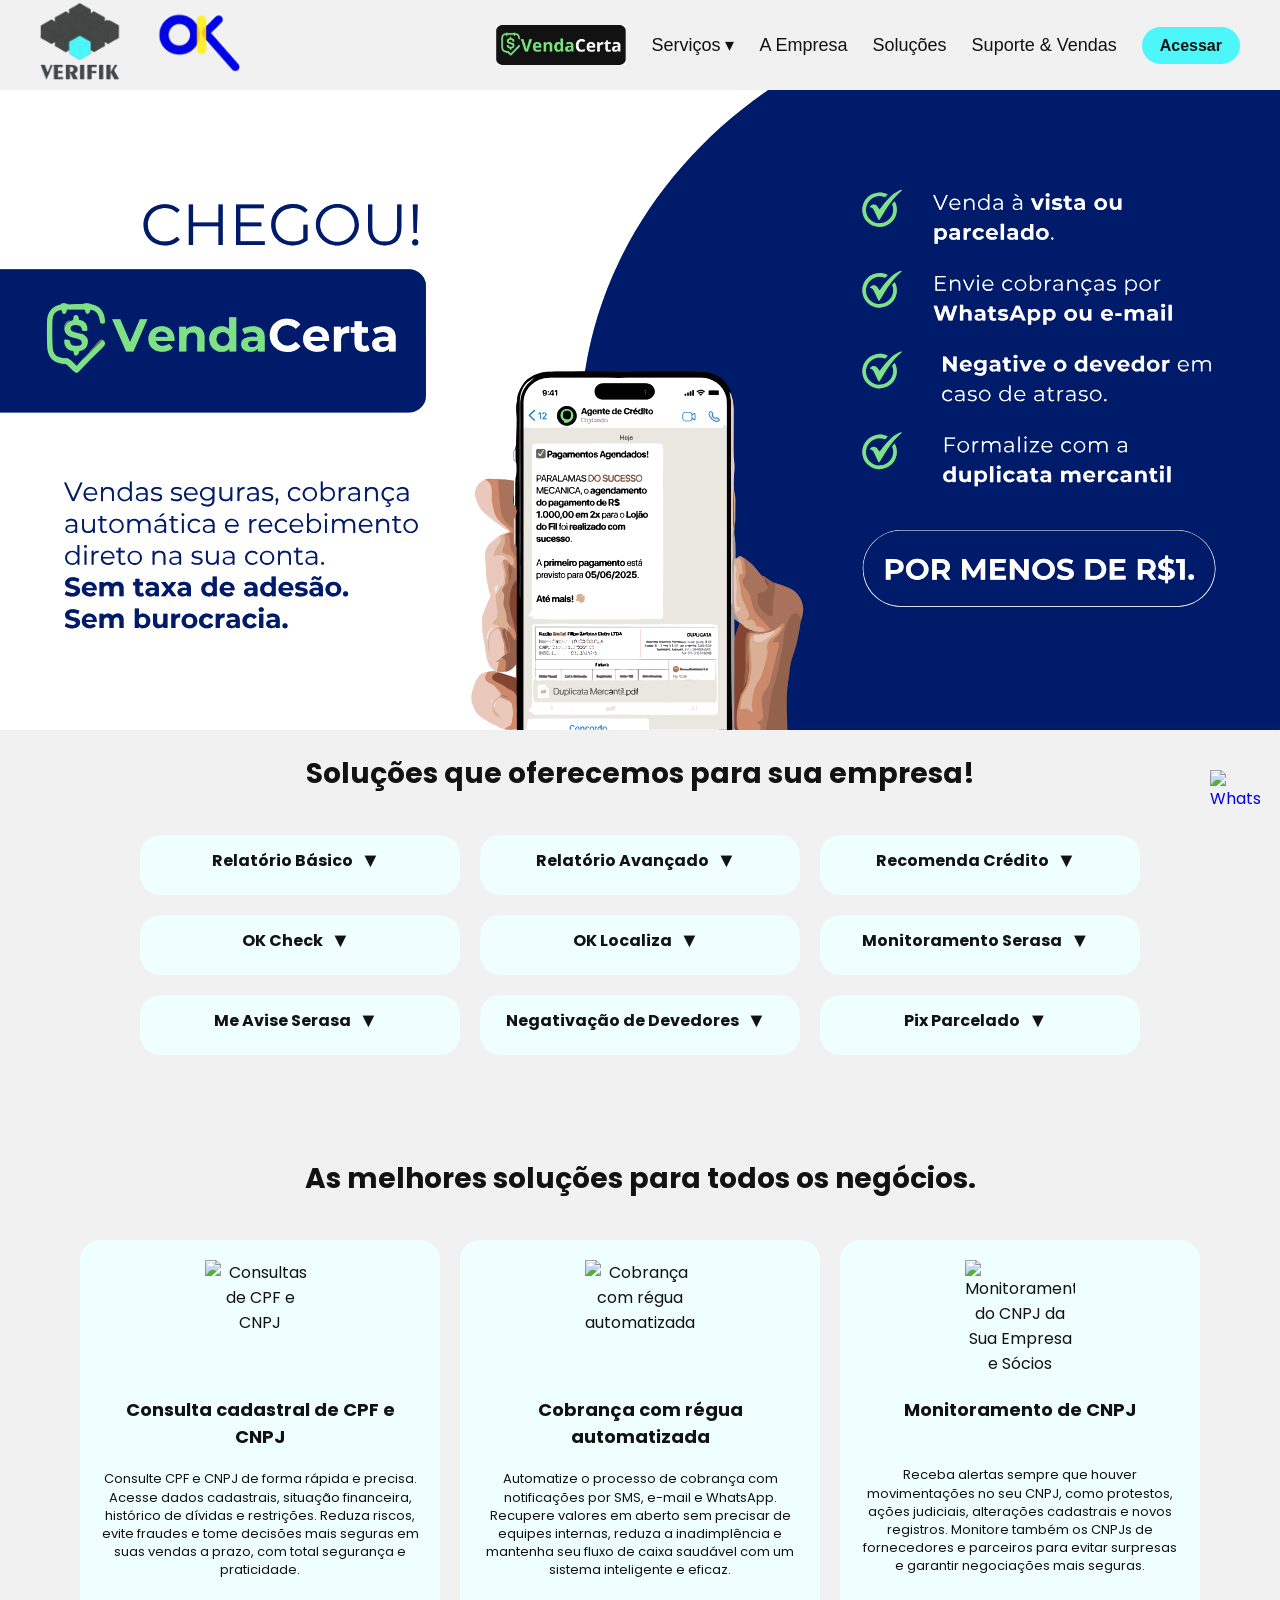
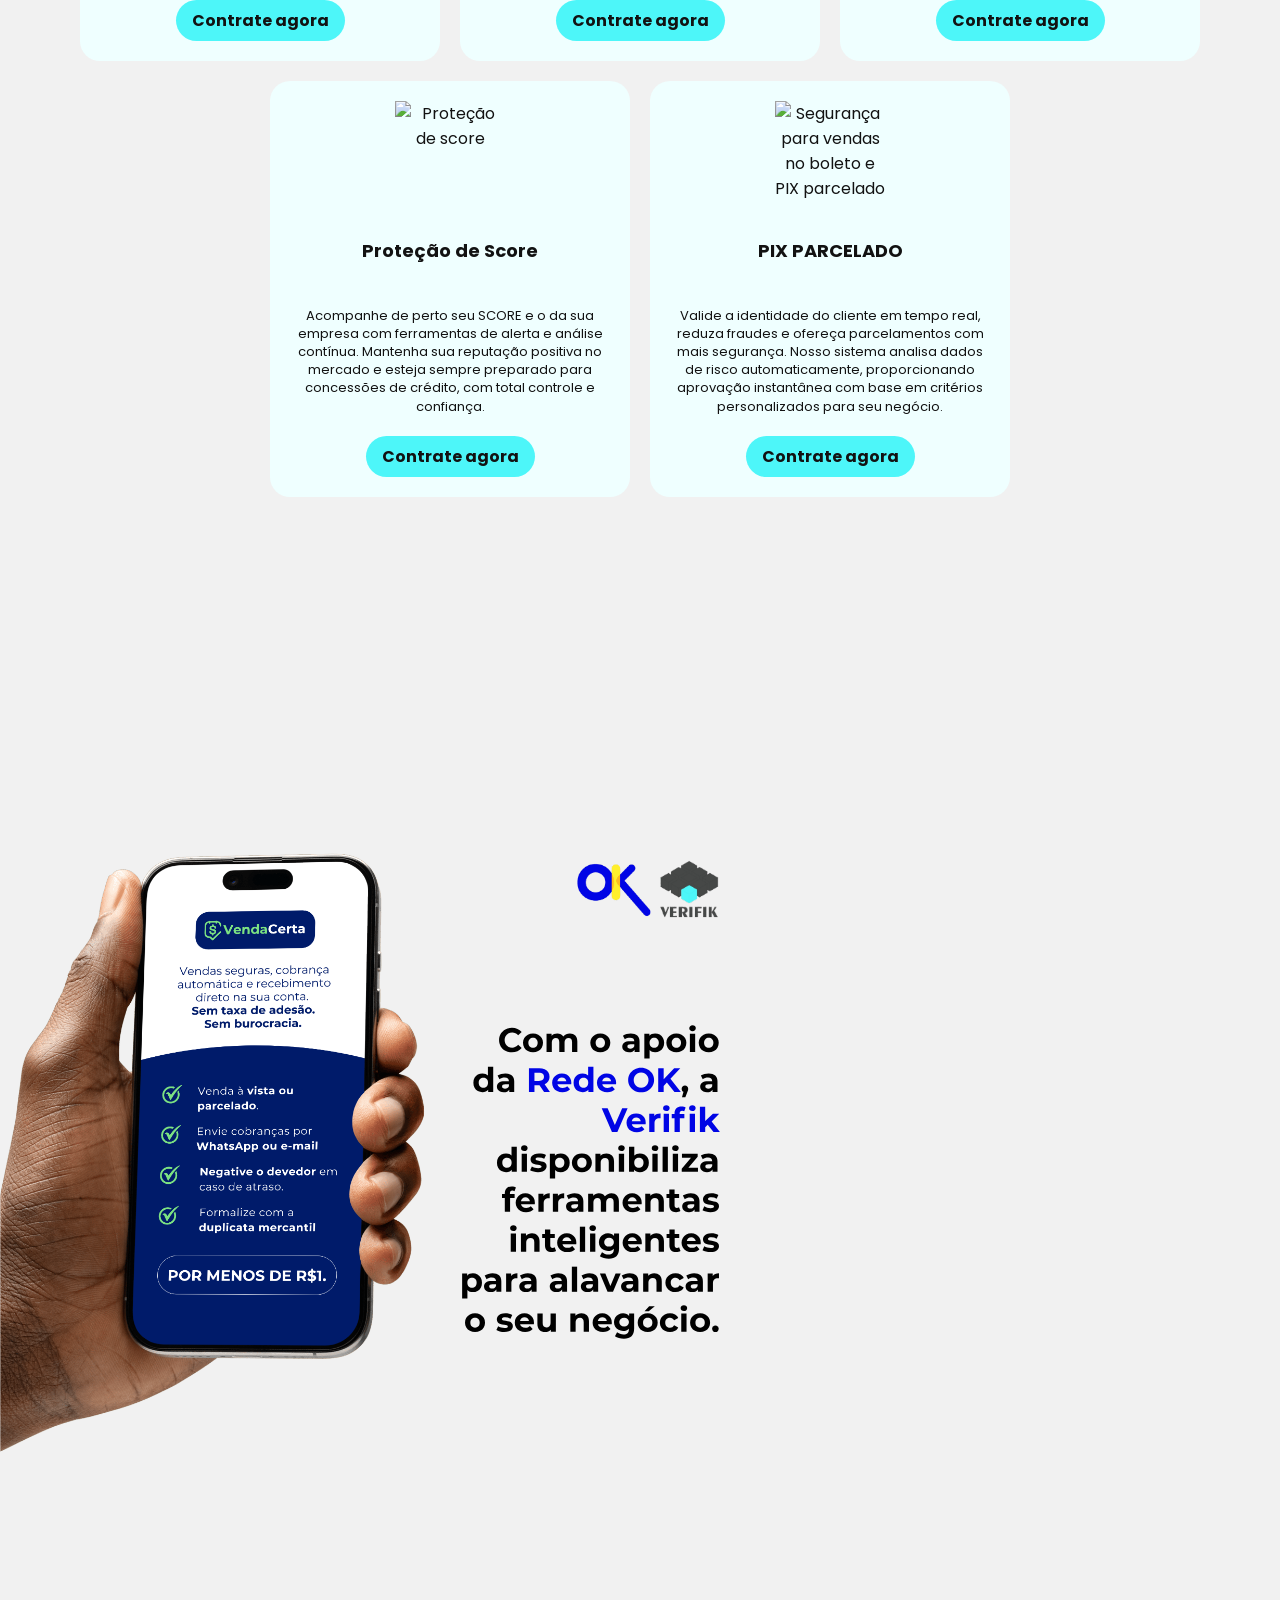
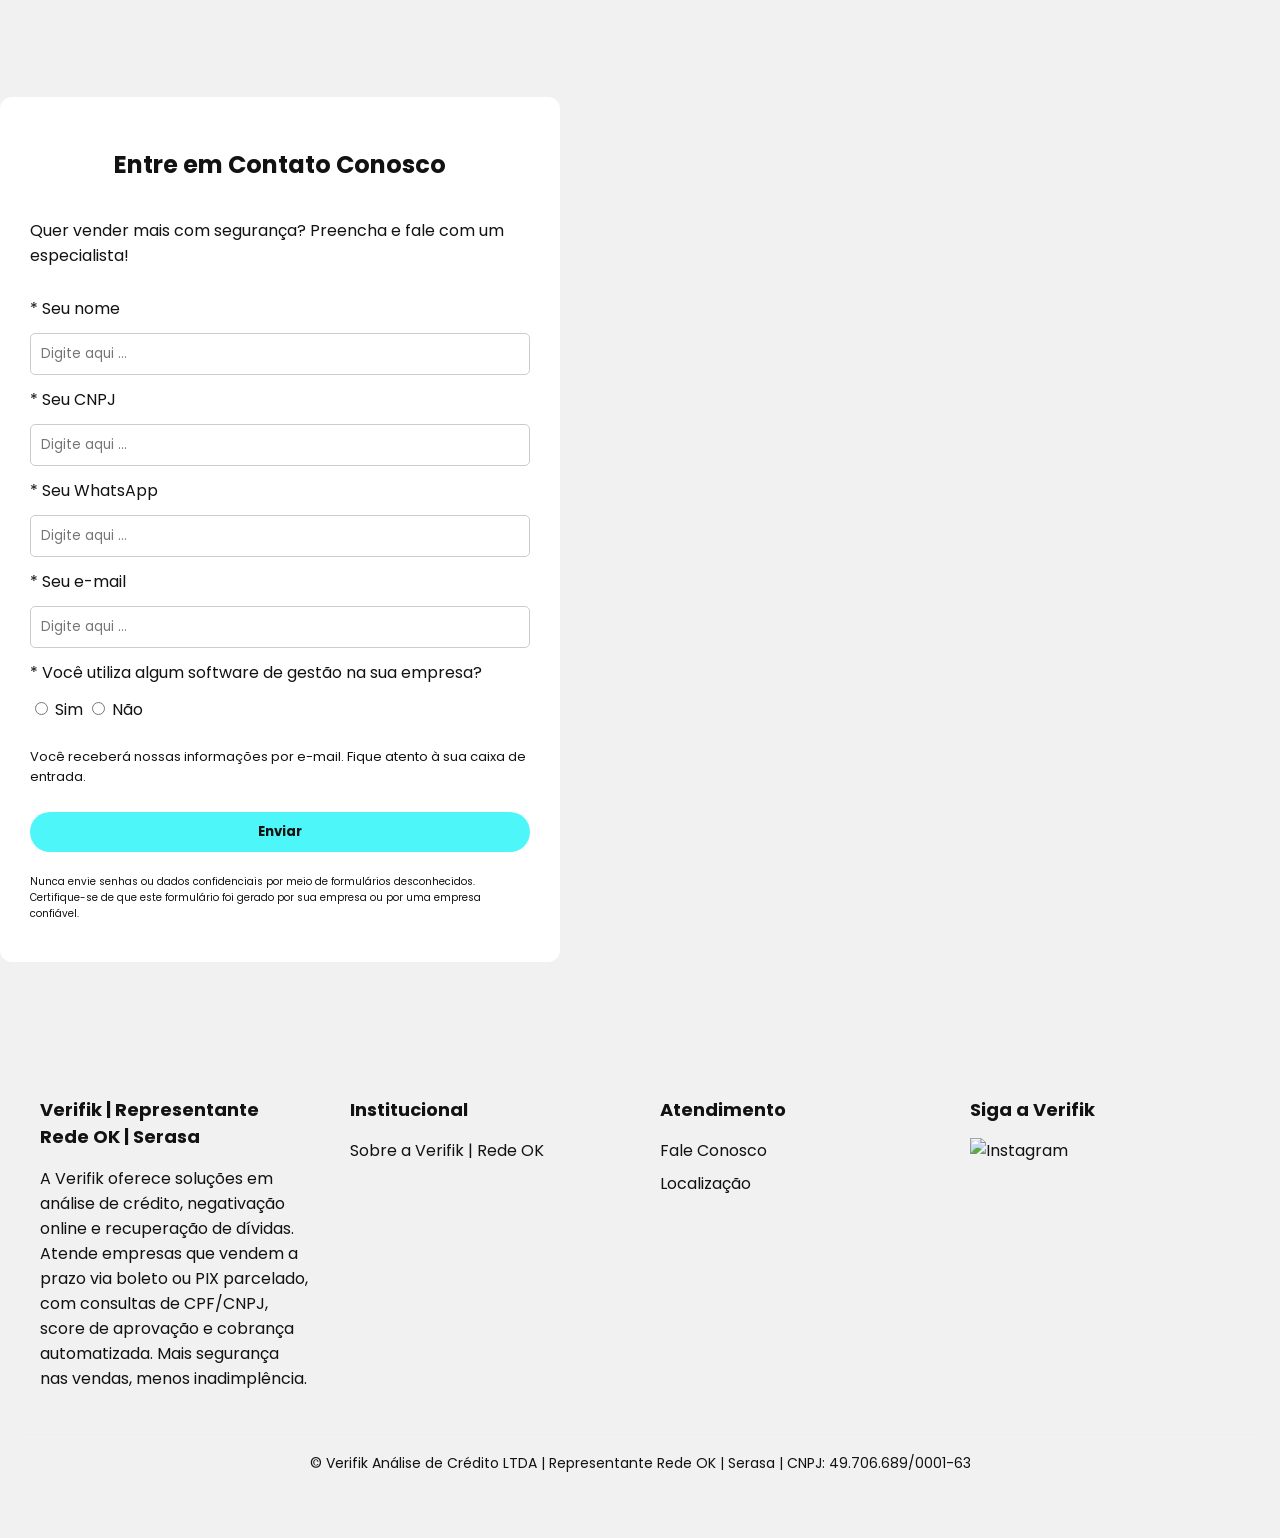
==== index.html @ a5b7d490 "upload" ====
<!DOCTYPE html>
<html lang="pt-br">

<head>
  <meta charset="UTF-8" />
  <meta name="viewport" content="width=device-width, initial-scale=1.0" />
  <title>Verifik | Soluções em Crédito e Negativação</title>
  <link rel="icon" href="favicon.png" type="image/png">
  <link href="https://fonts.googleapis.com/css2?family=Poppins:wght@300;500;700&display=swap" rel="stylesheet" />
  <link rel="stylesheet" href="style.css" />
  <script defer src="script.js"></script>
</head>

<body>

  <header>
    <div class="header-horizontal">
      <a href="index.html">
        <img src="logo verifik.png" alt="Logo Verifik" title="Logo Verifik" class="logo" />
      </a>
      <nav>
        <ul>
          <li>
            <a href="venda-certa.png" target="_blank">
              <img src="venda-certa.png" alt="VendaCerta" class="logo-vendacerta" />
            </a>
          </li>

          <!-- Dropdown Serviços -->
          <li class="dropdown">
            <a href="#">Serviços ▾</a>
            <ul class="dropdown-menu">
              <li><a href="index.html#relatorio-basico">Relatório Básico</a></li>
              <li><a href="index.html#relatorio-avancado">Relatório Avançado</a></li>
              <li><a href="index.html#recuperacao-credito">Recuperação de Crédito</a></li>
              <li><a href="index.html#ok-check">OK Check</a></li>
              <li><a href="index.html#ok-localiza">OK Localiza+</a></li>
              <li><a href="index.html#monitoramento-serasa">Monitoramento Serasa</a></li>
              <li><a href="index.html#me-avise-serasa">Me Avise Serasa</a></li>
              <li><a href="index.html#negociacao-devedores">Negociação de Devedores</a></li>
              <li><a href="index.html#pix-pre">PIX Parcleado</a></li>
            </ul>
          </li>

          <li><a href="empresa.html">A Empresa</a></li>
          <li><a href="solucoes.html">Soluções</a></li>
          <li><a href="https://wa.me/554532257420">Suporte & Vendas</a></li>
          <li><a href="https://app.checkok.com.br/entrar" class="btn-acessar">Acessar</a></li>
        </ul>
      </nav>
    </div>
  </header>
  <div class="header-spacer"></div>

  <section class="banner animate-on-scroll">
    <div class="slider">
      <img src="Banner principal.svg" alt="VendaCerta" title="VendaCerta" /></a>
    </div>
  </section>

  <!-- Container das consultas -->
  <section id="consultas">
    <h2 class="titulo-consultas">Soluções que oferecemos para sua empresa!</h2>

    <div class="consultas-container">

      <!-- Relatório Básico -->
      <div id="relatorio-basico" class="consulta-card" onclick="toggleCard(this)">
        <div class="consulta-info">
          <h3>Relatório Básico <span class="check-icon">▼</span></h3>
          <div class="card-content">
            <p>Consulta básica de crédito, ideal para vendas de menor valor ou clientes recorrentes.</p>
            <ul>
              <li>Identificação cadastral</li>
              <li>Protesto nacional</li>
              <li>Score Serasa</li>
              <li>Negativação</li>
              <li>Consultas à Serasa</li>
              <li>Faturamento presumido anual</li>
              <li>Participação societária</li>
              <li>Serasa Score com positivo</li>
            </ul>
          </div>
        </div>
      </div>

      <!-- Relatório Avançado -->
      <div id="relatorio-avancado" class="consulta-card" onclick="toggleCard(this)">
        <div class="consulta-info">
          <h3>Relatório Avançado <span class="check-icon">▼</span></h3>
          <div class="card-content">
            <p>Consulta avançada de crédito, inclui todas as informações da consulta Básica mais dados extras como
              limite
              de crédito sugerido e renda ou faturamento presumido. Ideal para vendas de maior valor e negociações de
              risco.</p>
            <ul>
              <li>Ações judiciais</li>
              <li>Consultas à Serasa</li>
              <li>Identificação cadastral</li>
              <li>Informações societárias completas</li>
              <li>Novo</li>
              <li>Participações societárias</li>
              <li>Protesto estadual</li>
              <li>Serasa score CNPJ</li>
              <li>Serasa score com positivo</li>
              <li>Sócios e administradores</li>
            </ul>
          </div>
        </div>
      </div>

      <!-- Recomenda Crédito -->
      <div id="recuperacao-credito" class="consulta-card" onclick="toggleCard(this)">
        <div class="consulta-info">
          <h3>Recomenda Crédito <span class="check-icon">▼</span></h3>
          <div class="card-content">
            <p>Saiba qual o valor recomendado para realizar uma nova venda ao seu cliente.</p>
            <ul>
              <li>Recomendação de crédito</li>
              <li>Limite de crédito sugerido</li>
              <li>Indicativo de risco</li>
              <li>Orientação de análise</li>
              <li>Dívidas financeiras</li>
              <li>Protestos nacionais</li>
              <li>Serasa Score com dados positivos</li>
              <li>Dados cadastrais</li>
              <li>Consultas à Serasa</li>
            </ul>
          </div>
        </div>
      </div>

      <!-- OK Check -->
      <div id="ok-check" class="consulta-card" onclick="toggleCard(this)">
        <div class="consulta-info">
          <h3>OK Check <span class="check-icon">▼</span></h3>
          <div class="card-content">
            <p>Consulta específica para operações com cheques.</p>
            <ul>
              <li>Cheques sem fundos</li>
              <li>Recheque detalhe CMC7 consultado</li>
              <li>Recheque outras ocorrências (contumácia)</li>
            </ul>
          </div>
        </div>
      </div>

      <!-- OK Localiza -->
      <div id="ok-localiza" class="consulta-card" onclick="toggleCard(this)">
        <div class="consulta-info">
          <h3>OK Localiza <span class="check-icon">▼</span></h3>
          <div class="card-content">
            <p>Pacote básico para identificação e localização de empresas e consumidores.</p>
            <ul>
              <li>Endereços e telefones</li>
              <li>Moradores no mesmo endereço</li>
              <li>Outros documentos vinculados ao telefone</li>
              <li>Participações societárias</li>
            </ul>
          </div>
        </div>
      </div>

      <!-- Monitoramento Serasa -->
      <div id="monitoramento-serasa" class="consulta-card" onclick="toggleCard(this)">
        <div class="consulta-info">
          <h3>Monitoramento Serasa <span class="check-icon">▼</span></h3>
          <div class="card-content">
            <p>A partir da adesão, toda vez que realizar uma nova consulta de crédito, o documento entrará
              automaticamente
              no monitoramento. Você pode ter até 300 clientes monitorados, recebendo alertas de inclusões ou exclusões.
            </p>
            <ul>
              <li>Relatório Básico PF e PJ</li>
              <li>Relatório Avançado PF e PJ</li>
              <li>Empresarial Top CNPJ / Empresas Top CNPJ / Empresarial Mix - CNPJ</li>
              <li>Ok Mix Top PF e PJ / Cadastro Top PF e PJ / Completa Mix PF e PJ</li>
              <li>Ok Crédito Top PF e PJ / Crednet Top PF e PJ / Dívidas Varejos e Bancos Mix PF e PJ</li>
            </ul>
          </div>
        </div>
      </div>

      <!-- Me Avise Serasa -->
      <div id="me-avise-serasa" class="consulta-card" onclick="toggleCard(this)">
        <div class="consulta-info">
          <h3>Me Avise Serasa <span class="check-icon">▼</span></h3>
          <div class="card-content">
            <p>Receba notificações em tempo real sobre a situação financeira e risco da sua empresa e dos sócios.</p>
            <ul>
              <li>Monitore o CNPJ da empresa e até 3 sócios</li>
              <li>Notificações 24h por dia</li>
              <li>Alertas por e-mail e SMS</li>
              <li>Proteção da credibilidade do negócio</li>
            </ul>
          </div>
        </div>
      </div>

      <!-- Negativações de Devedores -->
      <div id="negociacao-devedores" class="consulta-card" onclick="toggleCard(this)">
        <div class="consulta-info">
          <h3>Negativação de Devedores <span class="check-icon">▼</span></h3>
          <div class="card-content">
            <p>Inclusão do registro de dívidas e devedores no cadastro de inadimplentes da Serasa. Base usada por
              diversos
              setores e empresas para avaliar a reputação de crédito.</p>
          </div>
        </div>
      </div>

      <!-- VENDA CERTA - PIX PARCELADO -->
      <div id="pix-pre" class="consulta-card" onclick="toggleCard(this)">
        <div class="consulta-info">
          <h3>Pix Parcelado <span class="check-icon">▼</span></h3>
          <div class="card-content">
            <p>O Pix pré-datado funciona como alternativa ao boleto: em vez de gerar o documento, é enviada uma
              notificação ao cliente informando a data do débito. Mais prático e com custo reduzido (R$0,80 por
              transação).</p>
          </div>
        </div>
      </div>

  </section>


  <section class="solucoes animate-on-scroll">
    <h2>As melhores soluções para todos os negócios.</h2>
    <div class="cards">
      <div class="card">
        <img src="ico_home_01_.png" alt="Consultas de CPF e CNPJ" title="Consultas de CPF e CNPJ" />
        <h3>Consulta cadastral de CPF e CNPJ</h3>
        <p>Consulte CPF e CNPJ de forma rápida e precisa. Acesse dados cadastrais, situação financeira, histórico de
          dívidas e restrições. Reduza riscos, evite fraudes e tome decisões mais seguras em suas vendas a prazo, com
          total segurança e praticidade.</p>
        <a
          href="https://wa.me/554532257420?text=Quero%20tratar%20sobre%3A%20Consulta%20cadastral%20de%20CPF%20e%20CNPJ">Contrate
          agora</a>
      </div>
      <div class="card">
        <img src="ico_home_02_.png" alt="Cobrança com régua automatizada" title="Cobrança com régua automatizada" />
        <h3>Cobrança com régua automatizada</h3>
        <p>Automatize o processo de cobrança com notificações por SMS, e-mail e WhatsApp. Recupere valores em aberto sem
          precisar de equipes internas, reduza a inadimplência e mantenha seu fluxo de caixa saudável com um sistema
          inteligente e eficaz.</p>
        <a
          href="https://wa.me/554532257420?text=Quero%20tratar%20sobre%3A%20Cobran%C3%A7a%20com%20r%C3%A9gua%20automatizada">Contrate
          agora</a>
      </div>
      <div class="card">
        <img src="ico_home_03_.png" alt="Monitoramento do CNPJ da Sua Empresa e Sócios"
          title="Monitoramento do CNPJ da Sua Empresa e Sócios" />
        <h3>Monitoramento de CNPJ</h3>
        <p>Receba alertas sempre que houver movimentações no seu CNPJ, como protestos, ações judiciais, alterações
          cadastrais e novos registros. Monitore também os CNPJs de fornecedores e parceiros para evitar surpresas e
          garantir negociações mais seguras.</p>
        <a href="https://wa.me/554532257420?text=Quero%20tratar%20sobre%3A%20Monitoramento%20de%20CNPJ">Contrate
          agora</a>
      </div>
      <div class="card">
        <img src="ico_home_04_.png" alt="Proteção de score" title="Proteção de score" />
        <h3>Proteção de Score</h3>
        <p>Acompanhe de perto seu SCORE e o da sua empresa com ferramentas de alerta e análise contínua. Mantenha sua
          reputação positiva no mercado e esteja sempre preparado para concessões de crédito, com total controle e
          confiança.</p>
        <a href="https://wa.me/554532257420?text=Quero%20tratar%20sobre%3A%20Prote%C3%A7%C3%A3o%20de%20score">Contrate
          agora</a>
      </div>
      <div class="card">
        <img src="ico_home_05_.png" alt="Segurança para vendas no boleto e PIX parcelado"
          title="Segurança para vendas no boleto e PIX parcelado" />
        <h3>PIX PARCELADO</h3>
        <p>Valide a identidade do cliente em tempo real, reduza fraudes e ofereça parcelamentos com mais segurança.
          Nosso sistema analisa dados de risco automaticamente, proporcionando aprovação instantânea com base em
          critérios personalizados para seu negócio.</p>
        <a
          href="https://wa.me/554532257420?text=Quero%20tratar%20sobre%3A%20Seguran%C3%A7a%20para%20vendas%20no%20boleto%20e%20PIX%20parcelado">Contrate
          agora</a>
      </div>
    </div>
  </section>

<section class="form-section animate-on-scroll">
  <img src="Banner.svg" alt="Imagem celular" title="Imagem celular" />
  <div class="formulario-box">
    <h2 class="titulo-formulario">Entre em Contato Conosco</h2>
    <form action="https://formsubmit.co/verifik@verifil.com.br" method="POST">
        <p>Quer vender mais com segurança? Preencha e fale com um especialista!</p>

        <label>* Seu nome</label>
        <input type="text" name="nome" placeholder="Digite aqui ..." required />

        <label>* Seu CNPJ</label>
        <input type="text" name="cnpj" placeholder="Digite aqui ..." required />

        <label>* Seu WhatsApp</label>
        <input type="text" name="whatsapp" placeholder="Digite aqui ..." required />

        <label>* Seu e-mail</label>
        <input type="email" name="email" placeholder="Digite aqui ..." required />

        <label>* Você utiliza algum software de gestão na sua empresa?</label>
        <div>
          <input type="radio" name="gestao" value="Sim" /> Sim
          <input type="radio" name="gestao" value="Não" /> Não
        </div>

        <p style="font-size: 13px;">
          Você receberá nossas informações por e-mail. Fique atento à sua caixa de entrada.
        </p>

        <!-- botão -->
        <button type="submit">Enviar</button>

        <!-- aviso + links -->
        <p style="font-size: 10px;">
          Nunca envie senhas ou dados confidenciais por meio de formulários desconhecidos.
          Certifique-se de que este formulário foi gerado por sua empresa ou por uma empresa confiável.
          <br />
        </p>
        <input type="hidden" name="_autoresponse" value="Recebemos seus dados! Em breve entraremos em contato.">
      </form>
    </div>
  </section>

  <footer>
    <div class="footer-cols">

      <body class="pagina-azul">
        <div>
          <h4>Verifik | Representante Rede OK | Serasa</h4>
          <p>A Verifik oferece soluções em análise de crédito, negativação online e recuperação de dívidas. Atende
            empresas que vendem a prazo via boleto ou PIX parcelado, com consultas de CPF/CNPJ, score de aprovação e
            cobrança automatizada. Mais segurança nas vendas, menos inadimplência.</p>
        </div>

        <div>
          <h4>Institucional</h4>
          <ul>
            <li><a href="empresa.html">Sobre a Verifik | Rede OK</a></li>
          </ul>
        </div>

        <div>
          <h4>Atendimento</h4>
          <ul>
            <li><a href="https://wa.me/554532257420">Fale Conosco</a></li>
            <li><a href="https://maps.app.goo.gl/Pt7wGVgUMw9mJD6t7">Localização</a></li>
          </ul>
        </div>

        <div>
          <h4>Siga a Verifik</h4>
          <div class="social-icons">
            <a href="https://www.instagram.com/serasacascavel/"><img src="instagram.png" alt="Instagram"
                title="Instagram" /></a>
          </div>
        </div>
    </div>

    <p class="rodape-final">
      © Verifik Análise de Crédito LTDA | Representante Rede OK | Serasa | CNPJ: 49.706.689/0001-63
    </p>
  </footer>

  <button id="scrollTopBtn" class="scroll-top">↑</button>

  <a href="https://wa.me/554532257420" target="_blank" class="whatsapp-button">
    <img src="whatsapp.png" alt="WhatsApp para contato na Empresa Verifik"
      title="WhatsApp para contato na Empresa Verifik" />
  </a>

</body>

</html>
---- style.css ----
body {
  font-family: 'Poppins', sans-serif;
  background: #EFFFFF;
  color: #121212;
  margin: 0;
  padding: 0;
}

header {
  position: relative;
  top: unset;
  left: unset;
  width: 100%;
  height: 90px;
  background: #F1F1F1;
  z-index: 99999;
  display: flex;
  justify-content: center;
  align-items: center;
  padding: 0 40px;
  box-sizing: border-box;
}

/* espaçamento do header */
.header-spacer {
  height: auto;
}

/* RESPONSIVIDADE */
@media (max-width: 768px) {
  header {
    flex-direction: column;
    /* empilha logo e menu */
    height: auto;
    /* altura ajustável */
    padding: 15px 20px;
    /* reduz padding */
  }

  header nav ul {
    flex-direction: row;
    /* mantém em linha */
    flex-wrap: wrap;
    /* quebra em várias linhas se precisar */
    gap: 8px;
    justify-content: center;
    padding: 0;
    margin: 10px 0 0 0;
  }

  header nav ul li a {
    font-size: 14px;
    /* reduz tamanho */
    padding: 6px 10px;
  }

  .logo {
    max-width: 140px;
    /* reduz a logo */
    height: auto;
  }
}

/* Container com logo e menu lado a lado */
.header-horizontal {
  display: flex;
  align-items: center;
  justify-content: space-between;
  max-width: 1400px;
  width: 100%;
  padding: 30px 0;
}

/* Logo grande */
.logo {
  max-width: 200px;
  height: auto;
}

/* Menu com botões alinhados à direita */
nav ul {
  list-style: none;
  display: flex;
  flex-wrap: wrap;
  gap: 25px;
  margin: 0;
  padding: 0;
  align-items: center;
}

nav a {
  color: #121212;
  text-decoration: none;
  font-weight: 500;
  font-size: 18px;
  font-family: Arial, sans-serif;
}

.btn-acessar {
  background: #4DF6F9;
  /* verde-água */
  color: #121212;
  padding: 10px 18px;
  border-radius: 6px;
  font-size: 16px;
  font-weight: bold;
  border-radius: 999px !important; /* formato pílula */
}

/* ===== Banner fixo simples ===== */
.banner {
  position: relative;
  width: 100%;
  background: #F1F1F1;
  overflow: hidden;
  text-align: center;
}

.banner img {
  width: 100%;      /* ocupa toda a largura */
  height: auto;     /* ajusta a altura proporcional */
  display: block;
  margin: 0 auto;
}

/* ===== Soluções ===== */
.solucoes h2 {
  text-align: center;
  font-size: 28px;
  margin-bottom: 20px;
  color: #121212; /* título com ciano */
  font-weight: 700;
}

.solucoes {
  text-align: center;
  display: flex;
  flex-direction: column;
  align-items: center;
  background-color: #F1F1F1;
}

/* Grid de cards genérico */
.cards {
  display: flex;
  flex-wrap: wrap;
  justify-content: center;
  gap: 20px;
  width: 100%;
  max-width: 1200px;
  margin: 0 auto;
  align-items: stretch;
  /* força altura igual */
}

.card {
  flex: 1 1 280px;
  /* ocupa menos espaço mínimo */
  max-width: 320px;
  margin: 0;
  /* remove margin auto que criava o buraco */
   border-radius: 20px !important;
}

.card img {
  display: block;
  margin: 0 auto 10px auto;
  /* centraliza horizontalmente */
  height: 60px;
  /* ou o tamanho que você já usa */
  object-fit: contain;
  width: auto;
}

.card h3 {
  color: #121212;
  /* título branco */
  font-size: 18px;
  margin: 10px 0;
  min-height: 50px;
  font-weight: 700;
}

.card p {
  color: #121212;
  /* branco suave para leitura */
  font-size: 13px;
  flex-grow: 1;
  margin: 10px 0 20px 0;
  line-height: 1.4;
}

.card a {
  display: inline-block;
  background: #4DF6F9;
  /* botão verde-água */
  padding: 8px 16px;
  color: #121212;
  font-weight: bold;
  border-radius: 6px;
  text-decoration: none;
  align-self: center;
  transition: background-color 0.3s ease;
  border-radius: 999px !important; /* formato pílula */
}

.card a:hover {
  background: #4DF6F9;
}

/* ===== Form & Lead ===== */
.form-section {
  display: flex;
  align-items: center;
  justify-content: flex-start;
  gap: 100px;
  padding: 60px 0;
  flex-wrap: wrap;
  background: #F1F1F1;
}

.form-section img {
  flex: 0 0 auto;
  max-width: 800px;
  height: auto;
  margin-left: 0;
}

.form-section form {
  flex: 1;
  max-width: 600px;
}

/* Responsividade */
@media (max-width: 1024px) {
  .form-section {
    gap: 50px; /* diminui espaço entre imagem e form */
    padding: 40px 20px;
  }

  .form-section img {
    max-width: 400px; /* imagem menor em tablets */
  }

  .form-section form {
    max-width: 500px;
  }
}

@media (max-width: 768px) {
  .form-section {
    display: flex;
    flex-direction: column;
    align-items: flex-start;
    gap: 20px;
    padding: 0; /* remove padding lateral */
    position: relative; /* necessário para pseudo-elementos ou ajustes */
  }

  .form-section img {
    width: 100vw; /* largura total da viewport */
    margin-left: calc(-50vw + 50%); /* centraliza a imagem e remove bordas laterais */
    height: auto;
    display: block;
  }

  .form-section form {
    width: 100%;
    max-width: 600px;
    padding: 0 15px; /* só pra o form não encostar nas bordas */
  }
}

.form-text {
  max-width: 350px;
  font-size: 26px;
  font-weight: 700;
  color: #ffffff;
}

.formulario-box {
  flex: 0 0 60%;
  /* pega o resto da tela */
  max-width: 500px;
  width: 100%;
  background: #ffffff;
  padding: 30px;
  border-radius: 12px;
  color: #121212;
}

form {
  display: flex;
  flex-direction: column;
  gap: 12px;
}

form input,
form button,
form label {
font-family: 'Poppins', sans-serif;
}

form input {
  padding: 10px;
  border-radius: 5px;
  border: 1px solid #ccc;
}

form button {
  background: #4DF6F9;
  /* verde-água */
  color: #121212;
  padding: 10px;
  border: none;
  border-radius: 5px;
  font-weight: bold;
  border-radius: 999px !important; /* formato pílula */
}

form button:hover {
  background: #4DF6F9;
}

/* ===== Footer ===== */
footer {
  background: #f1f1f1;
  color: #121212;
  padding: 50px 20px;
}

.footer-cols {
  display: flex;
  justify-content: space-between;
  flex-wrap: wrap;
  max-width: 1200px;
  margin: 0 auto 30px;
  gap: 40px;
}

.footer-cols div {
  flex: 1 1 220px;
  min-width: 200px;
}

.footer-cols h4 {
  font-size: 18px;
  font-weight: 700;
  margin-bottom: 15px;
  color: #121212;
  /* ciano da logo */
}

.footer-cols ul {
  list-style: none;
  padding: 0;
  margin: 0;
}

.footer-cols li {
  margin: 8px 0;
}

.footer-cols a {
  color: #121212;
  text-decoration: none;
  transition: color 0.3s;
}

.footer-cols a:hover {
  color: #EFFFFF;
}

.social-icons {
  margin-top: 15px;
}

.social-icons img {
  width: 30px;
  margin-right: 10px;
  transition: transform 0.3s ease;
}

.social-icons img:hover {
  transform: scale(1.1);
}

.rodape-final {
  text-align: center;
  font-size: 14px;
  border-top: 1px solid rgba(255, 255, 255, 0.2);
  padding-top: 15px;
}

/* Botões fixos */
.scroll-top,
.whatsapp-button img {
  position: fixed;
  z-index: 1000;
}

.scroll-top {
  bottom: 20px;
  right: 20px;
  background: #4DF6F9;
  /* botão verde-água */
  color: #121212;
  border: none;
  border-radius: 50%;
  width: 40px;
  height: 40px;
  font-size: 20px;
  display: none;
}

.whatsapp-button {
  bottom: 80px;
  right: 20px;
}

.whatsapp-button img {
  width: 50px;
  height: 50px;
}

/* Compat: regra duplicada do botão fixo */
.whatsapp-button {
  position: fixed;
  bottom: 80px;
  right: 20px;
  z-index: 1000;
  display: block;
  width: 50px;
  height: 50px;
}

/* --- RESPONSIVIDADE --- */
@media (max-width: 1024px) {
  header {
    padding: 0 20px;
  }

  .header-horizontal {
    max-width: 1000px;
    padding: 20px 0;
  }
}

@media (max-width: 768px) {
  header {
    height: auto;
    padding: 20px;
  }

  .header-spacer {
    height: auto;
  }

  .header-horizontal {
    flex-direction: column;
    align-items: center;
    padding: 10px 0;
  }

  .logo {
    max-width: 200px;
    margin-bottom: 15px;
  }

  nav ul {
    flex-direction: column;
    gap: 15px;
    align-items: center;
  }

  nav a {
    font-size: 16px;
  }

  .banner {
  max-width: 100%;
  height: auto;
  object-fit: contain; /* mostra inteira */
 }

  .solucoes h2 {
    font-size: 24px;
    padding: 0 10px;
  }

  .cards {
    flex-direction: column;
    gap: 25px;
  }

  .card {
    background: #f1f1f1;
    color: #121212;
    border-radius: 10px;
    padding: 20px;
    text-align: center;
  }

  .form-section {
    flex-direction: column;
    gap: 30px;
    padding: 40px 20px;
  }

  .form-section img {
    max-width: 100%;
    height: auto;
  }

  .form-text {
    max-width: 100%;
    font-size: 22px;
    text-align: center;
  }

  .formulario-box {
    max-width: 100%;
    width: 90%;
  }
}

@media (max-width: 480px) {
  nav a {
    font-size: 14px;
  }

  .btn-acessar {
    padding: 8px 14px;
    font-size: 14px;
  }

  .form-text {
    font-size: 20px;
  }

  .card h3 {
    color: #121212;
    font-size: 18px;
    font-weight: 700;
    margin: 10px 0;
  }

  .card p {
    color: #121212;
    font-size: 14px;
    line-height: 1.4;
    margin: 10px 0 20px 0;
  }
}

/* ===== Empresa / Institucional ===== */

.empresa-container h1 .azul {
  color: #121212;
}

.empresa-container h1 .verde {
  color: #121212;
}

.empresa-container p {
  font-size: 1.1rem;
  line-height: 1.8;
}

/* Responsivo títulos empresa */
@media (max-width: 768px) {
  .empresa-container h1 {
    font-size: 2rem;
  }

  .empresa-container p {
    font-size: 1rem;
  }
}

/* ===== Blocos claros ===== */
.caixas-section {
  padding: 60px 20px;
  background-color: #F1F1F1;
  text-align: center;
  color: #F1F1F1;
}

.caixas-container {
  display: flex;
  flex-wrap: wrap;
  justify-content: center;
  gap: 20px;
  max-width: 1000px;
  margin: 0 auto;
}

.caixa {
  background-color: #121212;
  color: #f1f1f1;
  padding: 30px 20px;
  flex: 1 1 250px;
  max-width: 300px;
  border-radius: 8px;
  font-weight: 500;
  font-size: 1rem;
  box-shadow: 0 4px 8px rgba(0, 0, 0, 0.1);
  transition: transform 0.3s ease;
   border-radius: 20px !important;
}

.caixa:hover {
  transform: translateY(-5px);
}

/* ===== Conectados ===== */
.conectados-section {
  padding: 60px 20px;
  text-align: center;
  background-color: #F1F1F1;
  color: #121212;
}

.conectados-section h2 {
  font-size: 2rem;
  font-weight: 700;
  margin-bottom: 40px;
}

.caixas-conectados {
  display: flex;
  flex-wrap: wrap;
  justify-content: center;
  gap: 20px;
  max-width: 800px;
  margin: 0 auto;
}

.caixa-verde {
  background: #121212;
  color: #121212;
  padding: 30px 20px;
  border-radius: 12px;
  box-shadow: 0 4px 12px rgba(0, 0, 0, 0.1);
   border-radius: 20px !important;
}

.caixa-verde:hover {
  transform: translateY(-5px);
}

.titulo-conectados {
  font-size: 2.5rem;
  font-weight: 700;
  margin-bottom: 40px;
  text-align: center;
  font-family: 'Poppins', sans-serif;
}

.titulo-conectados .azul {
  color: #121212;
}

.titulo-conectados .verde {
  color: #121212;
}

.caixas-conectados {
  display: flex;
  flex-wrap: wrap;
  justify-content: center;
  /* centraliza na horizontal */
  align-items: center;
  /* centraliza verticalmente no caso de mais altura */
  gap: 25px;
  max-width: 900px;
  margin: 0 auto;
  /* centraliza o container */
  text-align: center;
}

.caixa-verde {
  background: #121212;
  color: #ffffff;
  padding: 30px 20px;
  border-radius: 12px;
  box-shadow: 0 4px 12px rgba(0, 0, 0, 0.3);
  /* sombra mais visível */
  flex: 1 1 250px;
  /* cards flexíveis mas não gigantes */
  max-width: 280px;
  /* largura máxima */
   border-radius: 20px !important;
}

.caixa-verde h3 {
  margin-top: 0;
  margin-bottom: 12px;
  font-weight: 700;
  font-size: 1.5rem;
}

.caixa-verde p {
  font-size: 1rem;
  line-height: 1.5;
}

/* Responsividade conectados */
@media (max-width: 768px) {
  .caixas-conectados {
    flex-direction: column;
    align-items: center;
    /* mantém no centro */
  }

  .caixa-verde {
    background: #121212;
    color: #ffffff;
    padding: 30px 20px;
    border-radius: 12px;
    box-shadow: 0 4px 12px rgba(0, 0, 0, 0.3);
    width: 90%;
    /* ocupa quase toda largura da tela */
    max-width: 350px;
    /* mas não passa disso */
    text-align: center;
    /* garante centralização do conteúdo */
  }
}

/* ===== Diferenciais ===== */
.diferenciais-franquias {
  background: #F1F1F1;
  color: #121212;
  padding: 60px 20px;
  text-align: center;
}

.diferenciais-franquias h2 {
  color: #121212;
  font-family: 'Poppins', sans-serif;
  font-weight: 700;
  font-size: 2.5rem;
  margin-bottom: 50px;
}

.lista-diferenciais {
  display: flex;
  flex-wrap: wrap;
  justify-content: center;
  gap: 40px;
  max-width: 1100px;
  margin: 0 auto;
}

.item-diferencial {
  background: #000000;
  color: #121212;
  border-radius: 12px;
  padding: 20px;
  box-shadow: 0 3px 10px rgba(0, 0, 0, 0.1);
  display: flex;
  flex-direction: column;
  align-items: center;
   border-radius: 20px !important;
}

.item-diferencial img {
  max-width: 60px;
  margin-bottom: 15px;
}

.item-diferencial p {
  color: #ffffff;
  font-weight: 600;
  font-size: 1.1rem;
  margin: 0;
}

.item-diferencial:hover {
  transform: translateY(-6px);
}

/* Responsividade */
@media (max-width: 768px) {
  .lista-diferenciais {
    flex-direction: column;
    align-items: center;
    gap: 25px;
  }

  .item-diferencial {
    background: #000000; /* mantém preto também no celular */
    color: #ffffff;
    border-radius: 12px;
    padding: 20px;
    box-shadow: 0 3px 10px rgba(0, 0, 0, 0.1);
    display: flex;
    flex-direction: column;
    align-items: center;
  }
}

/* ===== Segurança & Gestão ===== */
.seguranca-gestao {
  background-color: #F1F1F1;
  padding: 60px 20px;
  text-align: center;
  color: #121212;
}

.seguranca-gestao h2 {
  color: #121212;
  font-family: 'Poppins', sans-serif;
  font-weight: 700;
  font-size: 2rem;
  margin-bottom: 30px;
  line-height: 1.3;
}

.btn-conheca {
  background-color: #4DF6F9;
  /* botão verde-água */
  color: #000000;
  font-weight: 700;
  font-size: 1.1rem;
  border: none;
  padding: 15px 35px;
  border-radius: 8px;
  cursor: pointer;
  transition: background-color 0.3s ease;
  border-radius: 999px !important; /* formato pílula */
}

.btn-conheca:hover {
  background-color: #4DF6F9;
}

/* Tirinha & contato */
.tira-azul {
  background-color: #121212;
  padding: 15px 20px;
  display: flex;
  justify-content: flex-start;
}

.contato-box {
  background-color: #f1f1f1;
  color: #121212;
  padding: 20px 30px;
  border-radius: 8px;
  max-width: 320px;
  font-family: 'Poppins', sans-serif;
}

.contato-box h3 {
  margin-top: 0;
  font-weight: 700;
  font-size: 1.5rem;
}

.contato-box p {
  margin: 6px 0;
  font-weight: 500;
  font-size: 1rem;
}

.mini-tira-branca {
  background-color: #F1F1F1;
  height: 15px;
  width: 100%;
}

.footer-preto {
  background-color: #f1f1f1;
  color: #121212;
  padding: 10px 20px;
  text-align: center;
  font-family: 'Poppins', sans-serif;
  font-weight: 500;
  font-size: 1rem;
}

/* Páginas com variações */
body.pagina-azul {
  background-color: #f1f1f1;
  color: #F1F1F1;
}

body.pagina-branca {
  background-color: #f1f1f1;
  color: #333333;
}

/* Empresa (variante clara) */
.empresa-section {
  background-color: #F1F1F1;
  padding: 40px 20px;
  color: #121212;
  text-align: left;
}

.empresa-container {
  max-width: 900px;
  margin: 0 auto;
  text-align: left;
}

.empresa-container h1 {
  font-size: 32px;
  margin-bottom: 20px;
}

.empresa-container h2 {
  font-size: 20px;
  margin-top: 30px;
  color: #4DF6F9;
  /* ciano para subtítulos */
}

.empresa-container p {
  font-size: 16px;
  line-height: 1.6;
}

.empresa-container ul {
  padding-left: 20px;
  list-style-type: disc;
}

.azul {
  color: #00e1ff;
}

.verde {
  color: #4DF6F9;
}

/* ===== Cards estilo "container" (variante clara) ===== */
.solucoes {
  background-color: #F1F1F1;
  padding: 40px 20px;
  text-align: center;
}

.solucoes h2 {
  font-size: 28px;
  color: #121212;
  margin-bottom: 40px;
}

/* Apenas para os 4 cards da página soluções */
.cards-container {
  display: grid;
  grid-template-columns: repeat(4, 1fr); /* 4 colunas fixas */
  gap: 24px;
  max-width: 1200px;
  margin: 0 auto;
}

/* Responsivo: no tablet, 2 por linha */
@media (max-width: 1024px) {
  .cards-container {
    grid-template-columns: repeat(2, 1fr);
  }
}

/* Responsivo: no celular, 1 por linha */
@media (max-width: 768px) {
  .cards-container {
    grid-template-columns: 1fr;
  }
}

.card {
  background: #EFFFFF;
  color: #121212;
  border-radius: 20px !important;
  padding: 20px;
  text-align: center;

  display: flex;              /* vira flex container */
  flex-direction: column;     /* organiza em coluna */
  justify-content: space-between; /* distribui espaço */
}

.card img {
  width: 110px;
  height: 110px;
  object-fit: contain;
  margin-bottom: 16px;
  align-self: center;
  display: block;
}

.card h3 {
  color: #121212;
  font-size: 18px;
  font-weight: 700;
  margin: 10px 0;
}

.card ul {
  list-style: none;   /* remove os pontinhos pretos */
  padding: 0;
  margin: 0 0 20px;
  font-size: 14px;
  color: #121212;
  width: 100%;
}

.card ul li::before {
  content: "+ ";
  font-weight: bold;
  color: #4DF6F9;
}

.card .botao {
  margin-top: auto;  /* garante que sempre vai pro rodapé do card */
  display: inline-block;
  background: #4DF6F9;
  padding: 8px 16px;
  color: #121212;
  font-weight: bold;
  border-radius: 999px !important;
  text-decoration: none;
}

/* ===== Dropdown Serviços ===== */
nav ul li {
  position: relative;
}

.dropdown-menu {
  display: none;
  position: absolute;
  top: 100%;
  left: 0;
  background: #121212;
  padding: 10px 0;
  border-radius: 6px;
  min-width: 220px;
  box-shadow: 0 4px 12px rgba(0, 0, 0, 0.2);
  z-index: 999;
}

.dropdown-menu li {
  margin: 0;
  padding: 0;
}

.dropdown-menu a {
  display: block;
  padding: 10px 15px;
  color: #ffffff;
  font-size: 15px;
  text-decoration: none;
  transition: background 0.3s;
}

.dropdown-menu a:hover {
  background: #EFFFFF;
  color: #121212;
}

.dropdown:hover .dropdown-menu {
  display: block;
}

/* ===== Consultas ===== */
.consultas-container {
  display: grid;
  grid-template-columns: repeat(2, 1fr);
  /* 2 colunas iguais */
  gap: 20px;
  /* espaço entre os cards */
  max-width: 1000px;
  margin: 40px auto;
  padding: 0 20px;
}

.consulta-card {
  display: flex;
  align-items: flex-start;
  gap: 20px;
  max-height: 20px;
  /* reduz ainda mais quando fechado */
  padding: 10px 10px;
  /* padding menor no estado fechado */
  border: none;
  border-radius: 12px;
  background: #EFFFFF;
  color: #121212;
  overflow: hidden;
  cursor: pointer;

  max-height: 60px;
  /* fechado mostra só título + check */
  transition: max-height 0.4s ease, padding 0.3s ease;
   border-radius: 20px !important;
}

.consulta-card.open {
  max-height: 600px;
  padding: 25px 30px;
  /* mantém espaçamento confortável quando aberto */
}

/* Responsivo: no celular volta para 1 card por linha */
@media (max-width: 768px) {
  .consultas-container {
    grid-template-columns: 1fr;
  }
}

/* Área do texto */
.consulta-info h3,
.consulta-info p,
.consulta-info ul,
.consulta-info li {
  color: #121212;
  /* texto preto para todos os elementos internos */
}

.consulta-info ul li::marker {
  color: #4DF6F9;
  /* bolinhas ciano */
}

.demo-form {
  display: flex;
  flex-direction: column;
  gap: 10px;
  margin: 15px 0;
}

.demo-form label {
  font-size: 14px;
  color: #333333;
}

.demo-form input {
  padding: 10px;
  border: 1px solid #ccc;
  border-radius: 6px;
}

.demo-form button {
  background: #4DF6F9;
  /* botão verde-água */
  color: #f1f1f1;
  border: none;
  padding: 10px;
  border-radius: 6px;
  font-weight: bold;
  cursor: pointer;
  transition: background 0.3s ease;
  border-radius: 999px !important; /* formato pílula */
}

.demo-form button:hover {
  background: #4DF6F9;
}

.resultado-demo {
  margin-top: 15px;
  padding: 12px;
  border-radius: 6px;
  background: #121212;
  color: #121212;
  font-size: 14px;
  display: none;
}

/* ===== Itens de navegação especiais ===== */
.btn-acessar img {
  height: 40px;
  width: auto;
  display: block;
}

.logo-vendacerta {
  height: 40px;
  width: auto;
  display: block;
}

/* remove o fundo quando for imagem */
nav ul li a img {
  background: none !important;
}

.consulta-card {
  display: flex;
  align-items: flex-start;
  gap: 20px;
  max-height: 40px;
  /* reduz ainda mais quando fechado */
  padding: 10px 15px;
  /* padding menor no estado fechado */
  border: none;
  border-radius: 12px;
  background: #EFFFFF;
  color: #121212;
  overflow: hidden;
  cursor: pointer;

  max-height: 40px;
  /* fechado mostra só título + check */
  transition: max-height 0.4s ease, padding 0.3s ease;
   border-radius: 20px !important;
}


/* título sempre visível */
.consulta-card h3 {
  margin: 0;
    display: flex;
  align-items: center;
  justify-content: center;
  gap: 6px;
  color: #121212;
  font-weight: 600;
  font-size: 16px;   /* <<< aqui você ajusta o tamanho */
  margin: 0 0 8px 0;
  text-align: center;
}

/* bloco escondido inicialmente */
.consulta-card .card-content {
  opacity: 0;
  transition: opacity 0.3s ease;
  margin-top: 10px;
}

/* quando abrir */
.consulta-card.open {
  max-height: 600px;
  padding: 25px 30px;
  /* mantém espaçamento confortável quando aberto */
}


.consulta-card.open .card-content {
  opacity: 1;
}

.consulta-info ul,
.consulta-info li {
  color: #121212 !important;
  /* texto preto */
  font-size: 15px;
  line-height: 1.5;
}

.consulta-info ul {
  margin-top: 8px;
  padding-left: 20px;
  list-style: disc;
  /* bolinhas pretas padrão */
}

.consulta-info li::marker {
  color: #121212;
  /* bolinha preta */
}

/* Esconde conteúdo inicialmente */
.consulta-card .card-content {
  opacity: 0;
  transition: opacity 0.3s ease;
  margin-top: 10px;
}

/* Mostra ao abrir */
.consulta-card.open .card-content {
  opacity: 1;
}

/* Estilo UL */
.consulta-info ul,
.consulta-info li {
  color: #121212;
  /* preto */
  font-size: 15px;
  line-height: 1.5;
}

.consulta-info ul {
  margin-top: 8px;
  padding-left: 20px;
  list-style: disc;
}

.consulta-info li::marker {
  color: #121212;
}

/* Últimos 3 cards em uma linha só */
.consultas-container .consulta-card:nth-last-child(-n+3) {
  grid-column: span 1;
  /* cada um ocupa só 1 coluna */
}

.consultas-container {
  grid-template-columns: repeat(auto-fit, minmax(280px, 1fr));
}

/* Força os últimos 3 a ficarem lado a lado em telas grandes */
@media (min-width: 1024px) {
  .consultas-container {
    grid-template-columns: repeat(3, 1fr);
  }
}

/* ===== Título dos relatórios ===== */
.titulo-consultas {
  text-align: center;
  font-size: 28px;
  margin-bottom: 30px;
  color: #121212; /* preto */
  font-weight: 700;
  width: 100%;
  display: block;
}

.check-icon {
  color: #121212;
  margin-right: 8px;
  font-size: 20px;
  vertical-align: middle;
}

/* === Centralização dos títulos dos cards de consultas === */
#consultas .consulta-card .consulta-info h3 {
  display: flex;                  /* ícone + texto na mesma linha */
  align-items: center;
  justify-content: center;        /* centraliza horizontalmente */
  gap: 8px;                       /* espaço entre o check e o texto */
  color: #121212;
  font-weight: 700;
  margin: 0 0 10px 0;             /* margem inferior pro espaçamento */
  text-align: center;             /* garante alinhamento do texto */
}

#consultas .consulta-card .check-icon {
  color: #121212;
  font-size: 20px;
}

.titulo-formulario {
  font-size: 24px;
  font-weight: 700;
  color: #121212;
  margin-bottom: 20px;
  text-align: center;
}
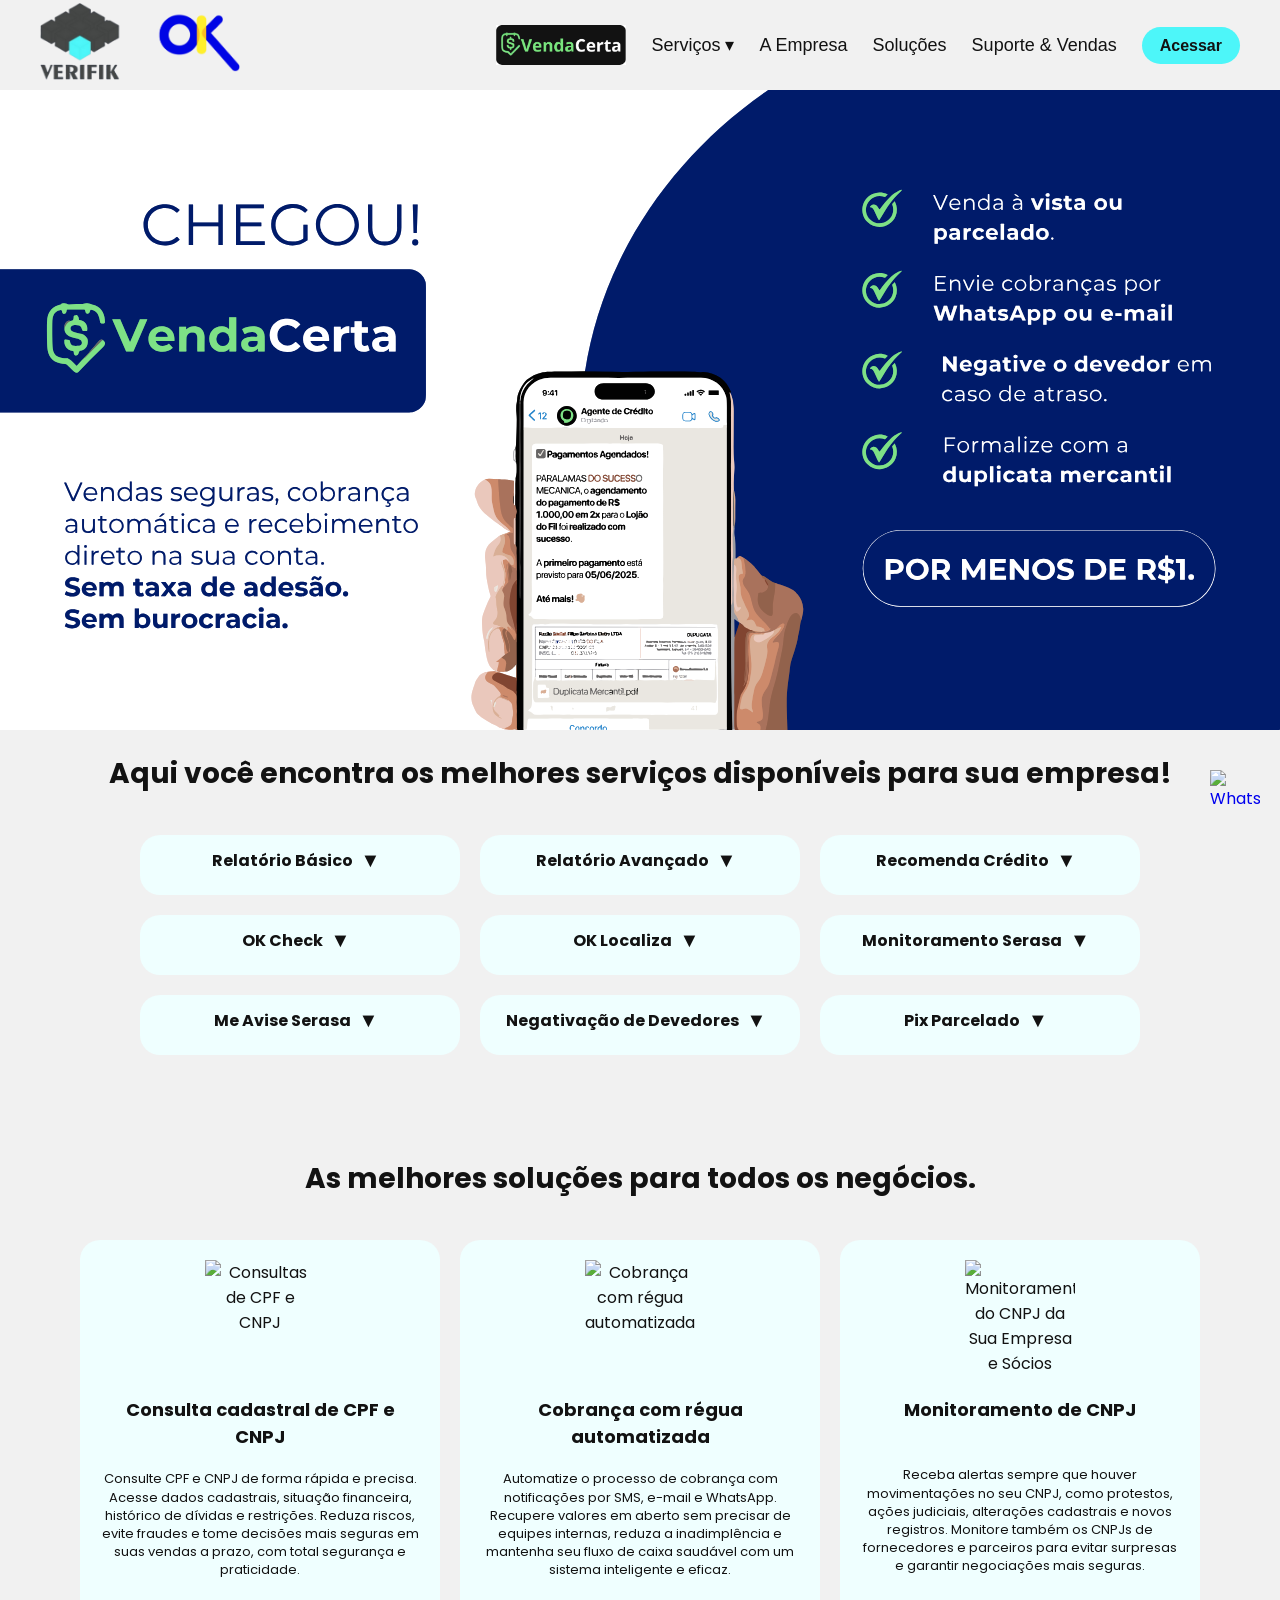
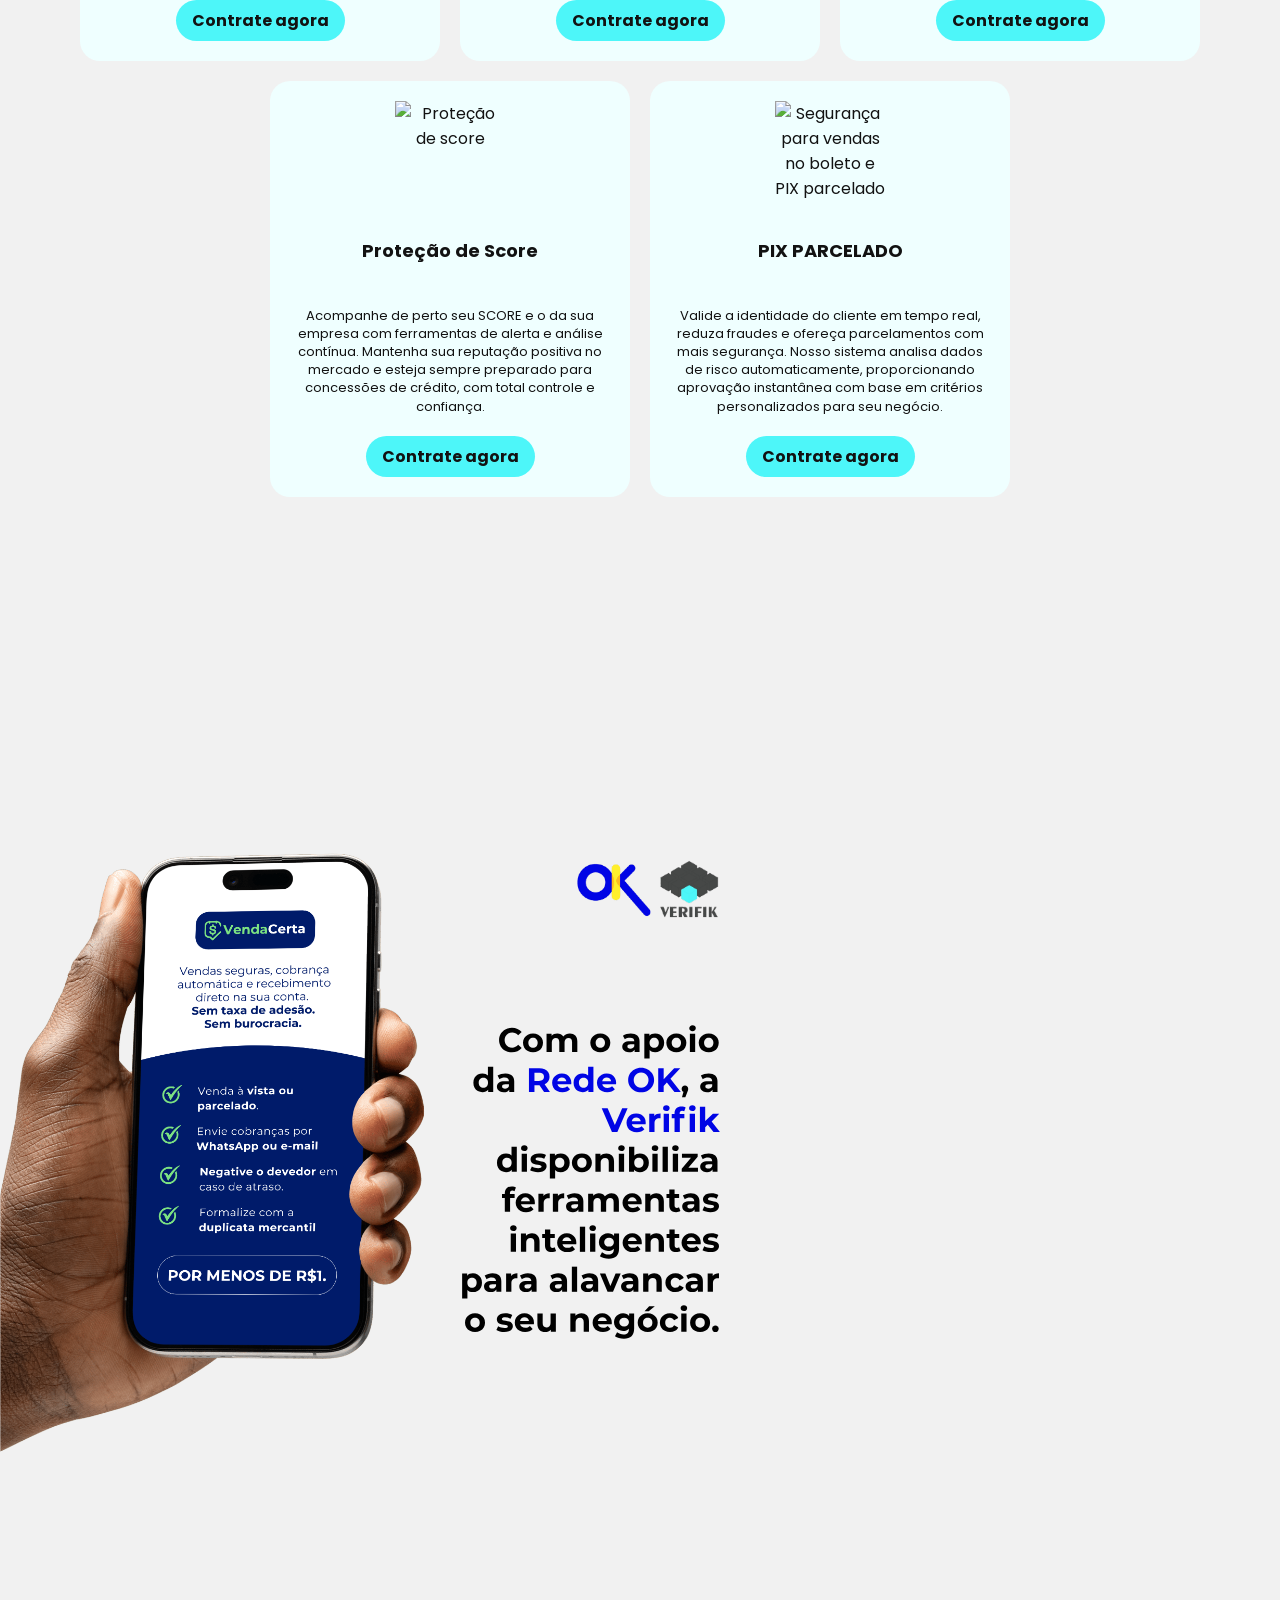
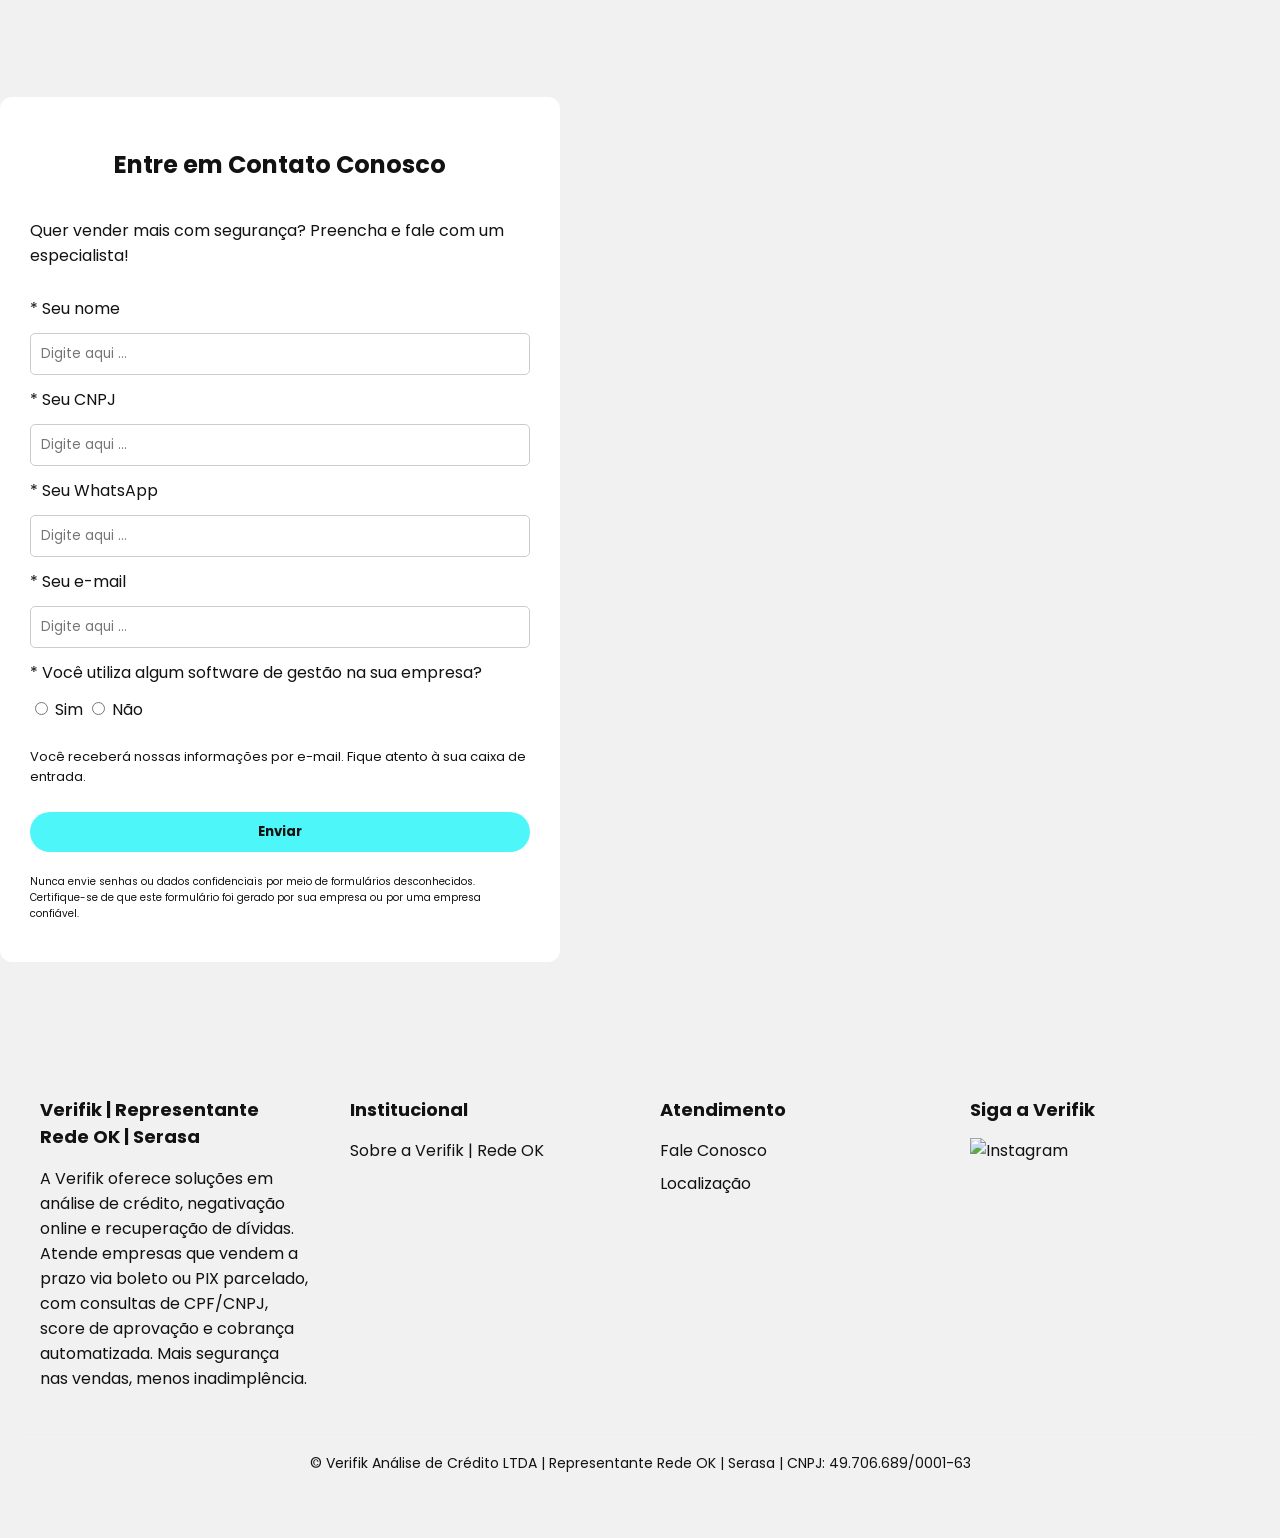
==== commit a852d88a: "upload" ====
--- a/index.html
+++ b/index.html
@@ -60,7 +60,7 @@
 
   <!-- Container das consultas -->
   <section id="consultas">
-    <h2 class="titulo-consultas">Soluções que oferecemos para sua empresa!</h2>
+    <h2 class="titulo-consultas">Aqui você encontra os melhores serviços disponíveis para sua empresa!</h2>
 
     <div class="consultas-container">
 
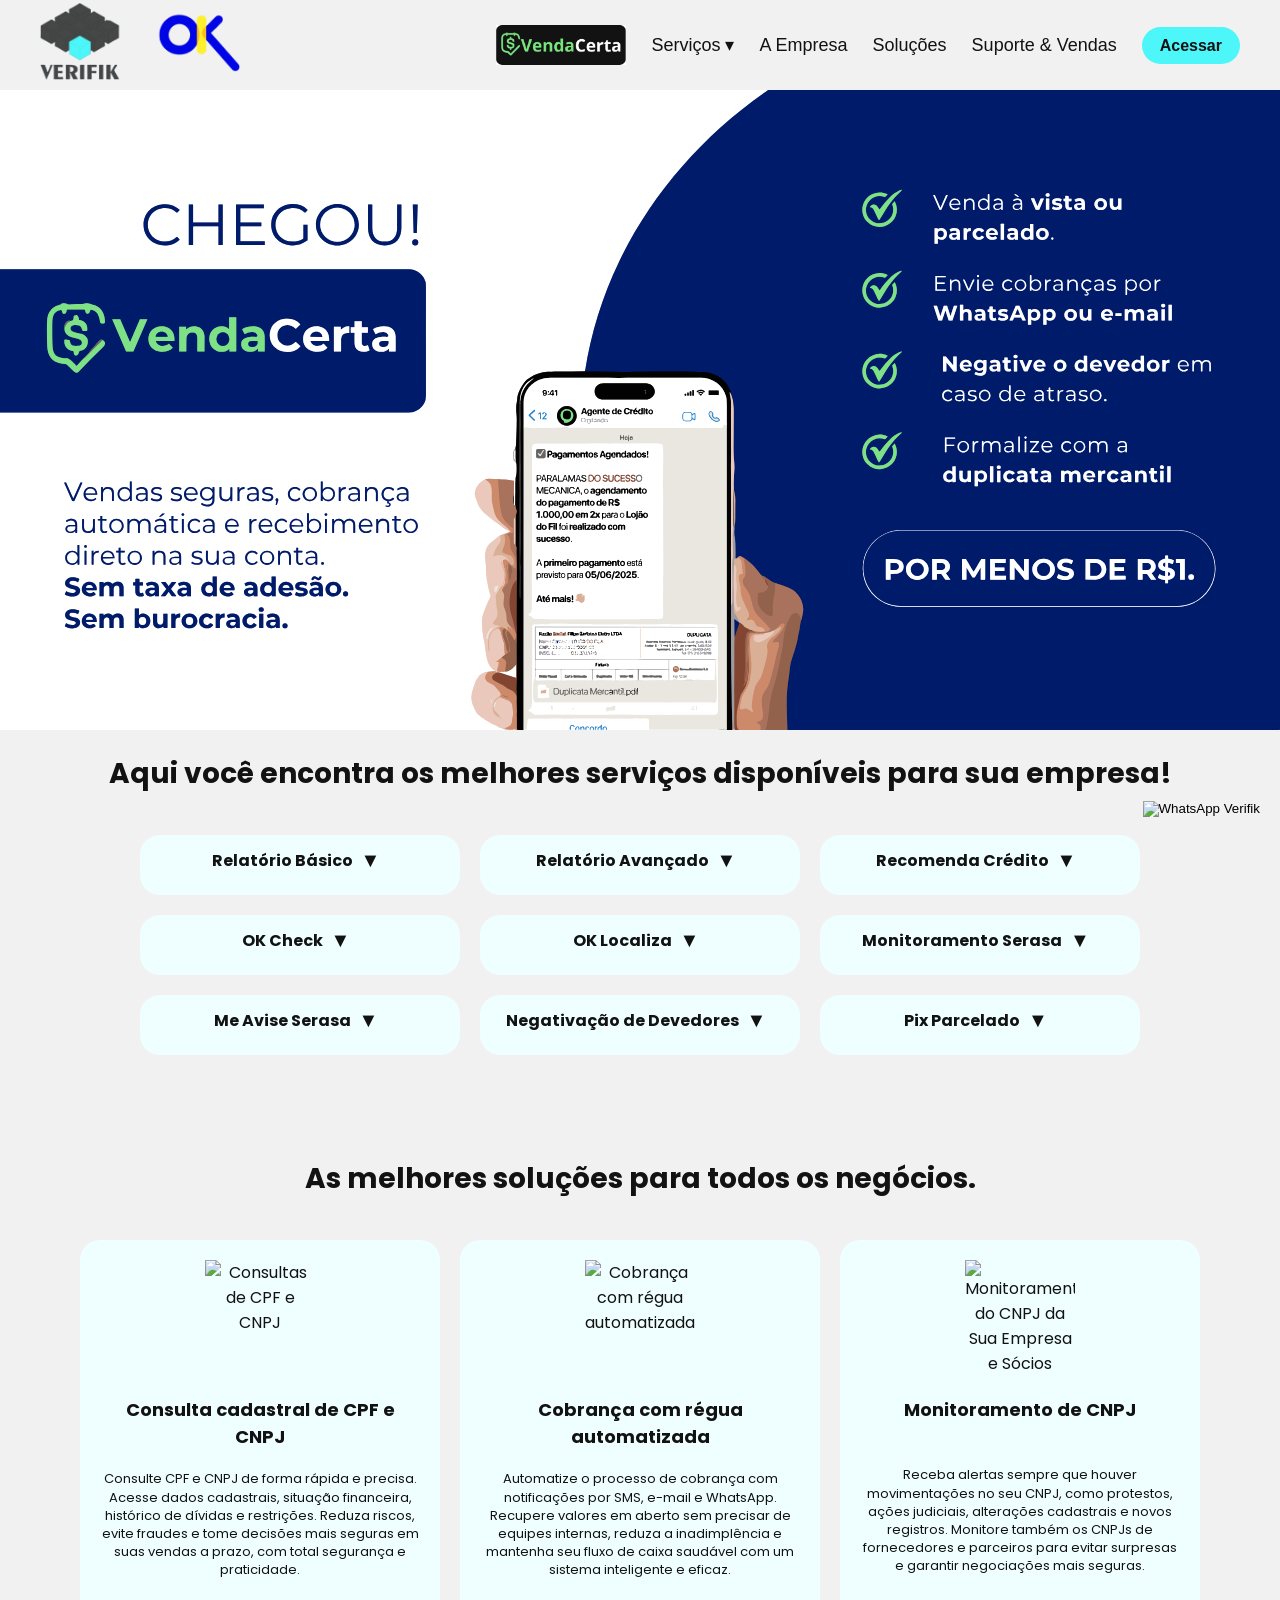
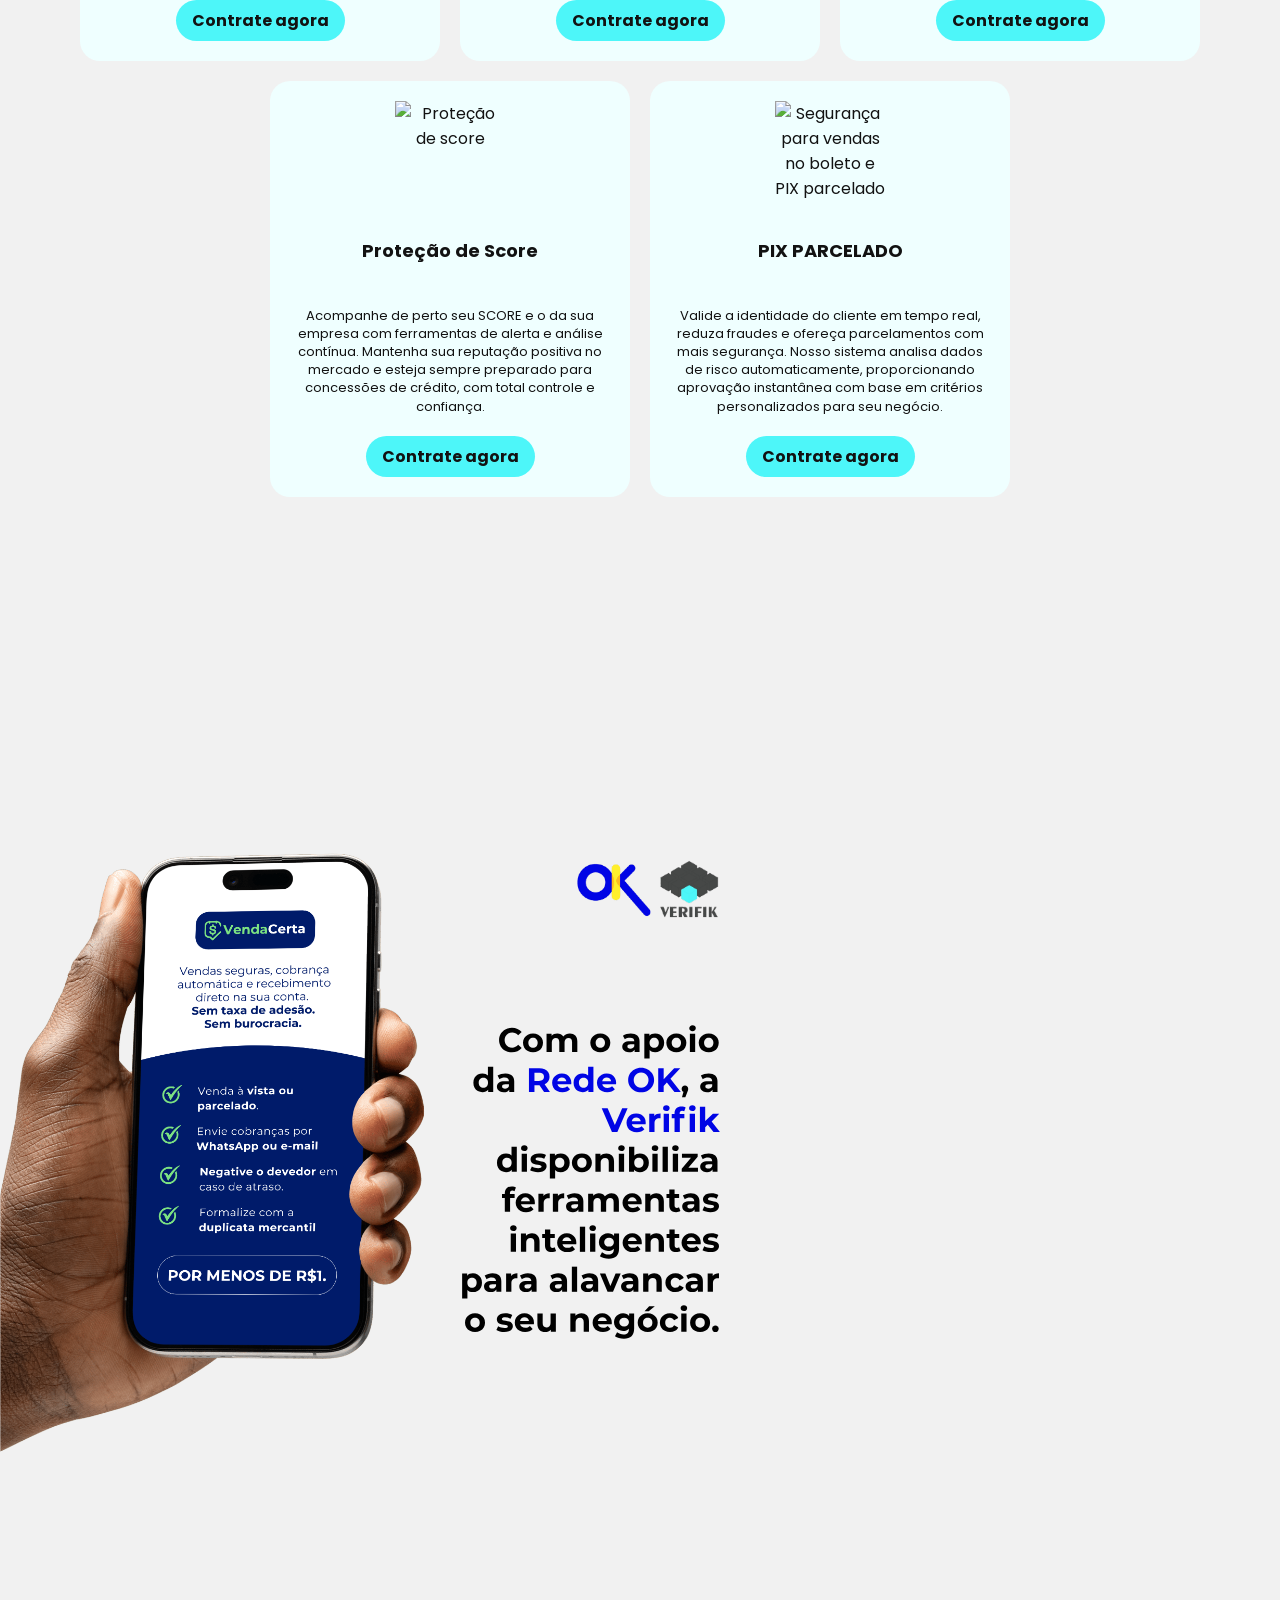
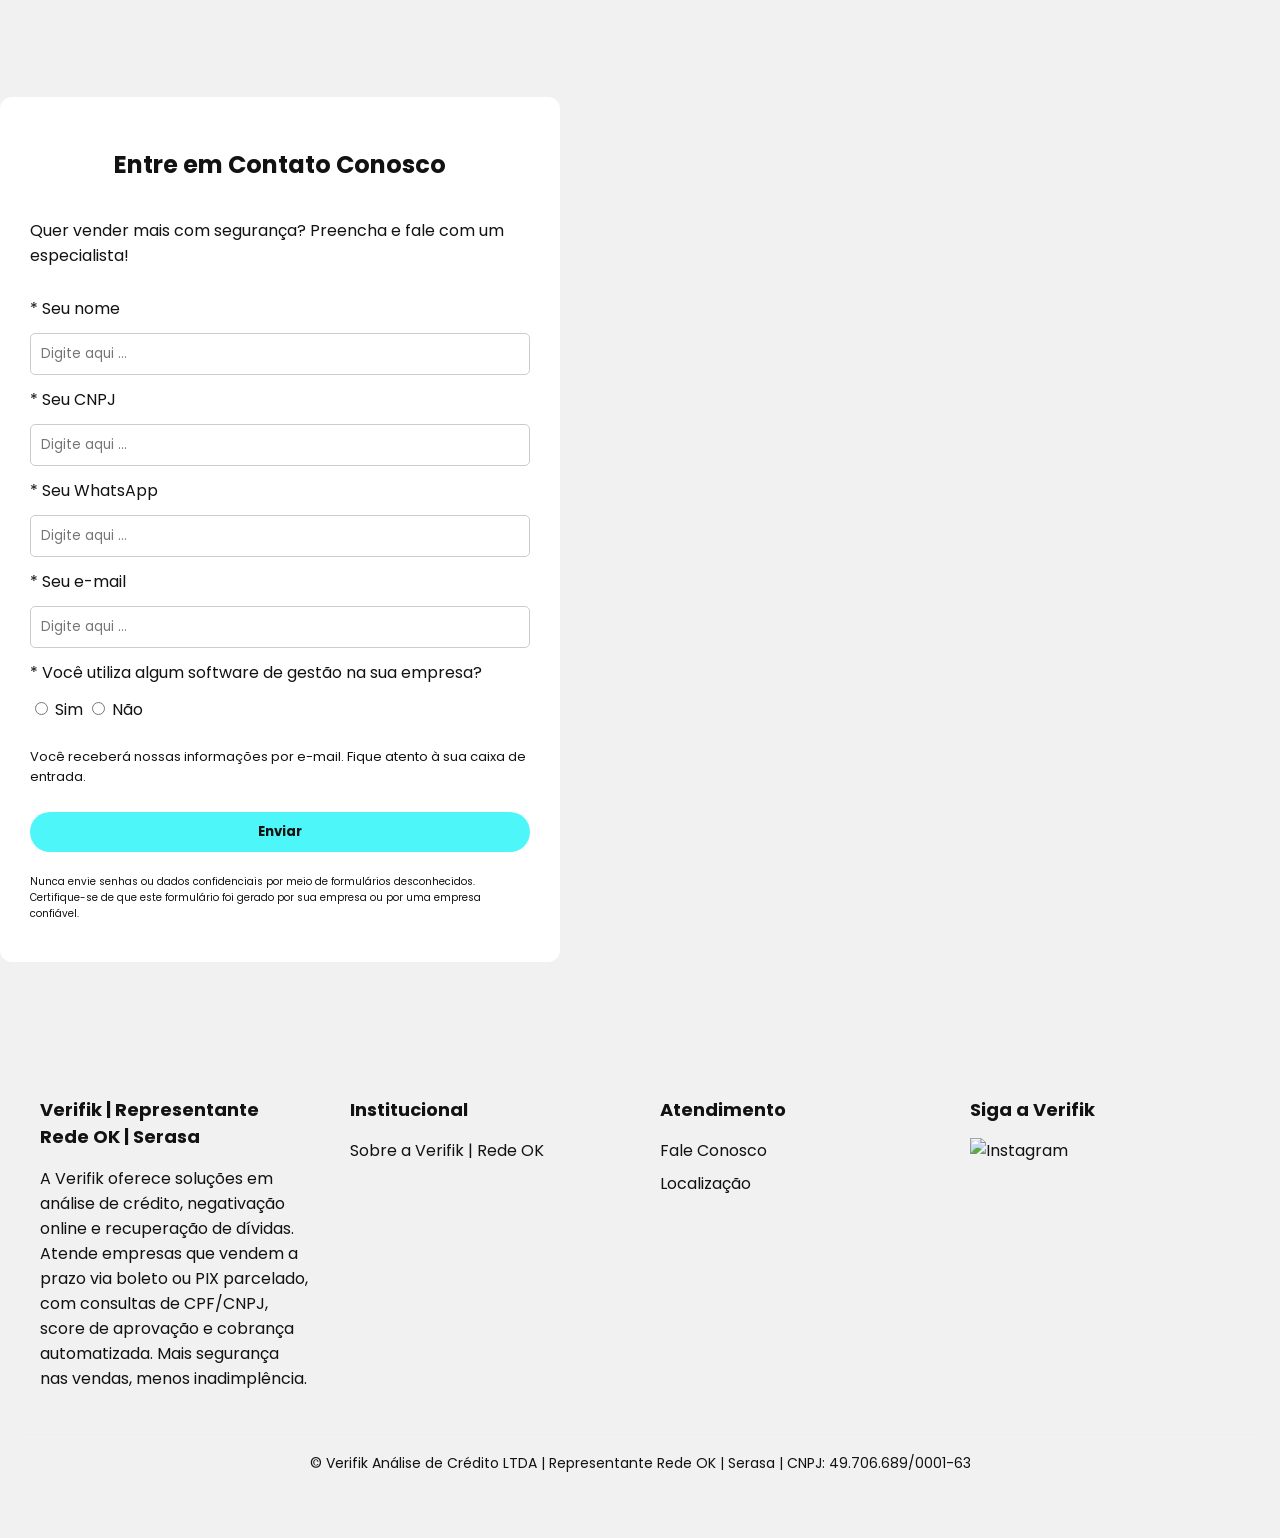
==== commit 4673c04a: "upload" ====
--- a/index.html
+++ b/index.html
@@ -8,7 +8,6 @@
   <link rel="icon" href="favicon.png" type="image/png">
   <link href="https://fonts.googleapis.com/css2?family=Poppins:wght@300;500;700&display=swap" rel="stylesheet" />
   <link rel="stylesheet" href="style.css" />
-  <script defer src="script.js"></script>
 </head>
 
 <body>
@@ -280,11 +279,11 @@
     </div>
   </section>
 
-<section class="form-section animate-on-scroll">
-  <img src="Banner.svg" alt="Imagem celular" title="Imagem celular" />
-  <div class="formulario-box">
-    <h2 class="titulo-formulario">Entre em Contato Conosco</h2>
-    <form action="https://formsubmit.co/verifik@verifil.com.br" method="POST">
+  <section class="form-section animate-on-scroll">
+    <img src="Banner.svg" alt="Imagem celular" title="Imagem celular" />
+    <div class="formulario-box">
+      <h2 class="titulo-formulario">Entre em Contato Conosco</h2>
+      <form action="https://formsubmit.co/verifik@verifil.com.br" method="POST">
         <p>Quer vender mais com segurança? Preencha e fale com um especialista!</p>
 
         <label>* Seu nome</label>
@@ -363,13 +362,27 @@
     </p>
   </footer>
 
-  <button id="scrollTopBtn" class="scroll-top">↑</button>
-
-  <a href="https://wa.me/554532257420" target="_blank" class="whatsapp-button">
-    <img src="whatsapp.png" alt="WhatsApp para contato na Empresa Verifik"
-      title="WhatsApp para contato na Empresa Verifik" />
-  </a>
-
+  <!-- Botão WhatsApp com menu -->
+  <div class="whatsapp-container">
+    <button id="openWhatsappMenu" class="whatsapp-button">
+      <img src="whatsapp.png" alt="WhatsApp Verifik" title="WhatsApp Verifik" />
+    </button>
+
+    <!-- Área de chat -->
+    <div id="whatsappMenu" class="whatsapp-menu">
+      <div class="chat-messages" id="chatMessages">
+        <!-- mensagens serão inseridas pelo JS -->
+      </div>
+
+      <!-- input para pegar o nome -->
+      <div id="chatInput" class="chat-input" style="display:none;">
+        <input type="text" id="userName" placeholder="Digite seu nome..." />
+        <button id="sendName">Enviar</button>
+      </div>
+    </div>
+  </div>
+
+  <script src="script.js"></script>
 </body>
 
 </html>
--- a/style.css
+++ b/style.css
@@ -393,8 +393,7 @@
 }
 
 /* Botões fixos */
-.scroll-top,
-.whatsapp-button img {
+.scroll-top  {
   position: fixed;
   z-index: 1000;
 }
@@ -411,27 +410,6 @@
   height: 40px;
   font-size: 20px;
   display: none;
-}
-
-.whatsapp-button {
-  bottom: 80px;
-  right: 20px;
-}
-
-.whatsapp-button img {
-  width: 50px;
-  height: 50px;
-}
-
-/* Compat: regra duplicada do botão fixo */
-.whatsapp-button {
-  position: fixed;
-  bottom: 80px;
-  right: 20px;
-  z-index: 1000;
-  display: block;
-  width: 50px;
-  height: 50px;
 }
 
 /* --- RESPONSIVIDADE --- */
@@ -1355,4 +1333,151 @@
   color: #121212;
   margin-bottom: 20px;
   text-align: center;
+}
+
+/* Botão e menu WhatsApp */
+.whatsapp-container {
+  position: fixed;
+  bottom: 80px;
+  right: 20px;
+  z-index: 1000;
+}
+
+.whatsapp-button {
+  background: none;
+  border: none;
+  cursor: pointer;
+  padding: 0;
+}
+
+.whatsapp-button img {
+  width: 50px;
+  height: 50px;
+}
+
+.whatsapp-menu {
+  display: none; /* garante que inicia fechado */
+  position: absolute;
+  bottom: 70px;
+  right: 0;
+  background: #ffffff;
+  border: 1px solid #ddd;
+  border-radius: 16px;
+  box-shadow: 0 4px 12px rgba(0,0,0,0.2);
+  padding: 16px;
+  min-width: 260px;
+  max-width: 320px;
+  min-height: 150px;
+  font-family: 'Poppins', sans-serif;
+  flex-direction: column;
+  justify-content: flex-start;
+  color: #121212;
+}
+
+
+.whatsapp-menu p {
+  margin: 0 0 12px 0;
+  font-size: 14px;
+  font-weight: 600;
+  color: #121212;
+  text-align: center;
+}
+
+/* cada opção como botão */
+.whatsapp-menu a {
+  display: block;
+  margin-bottom: 10px;
+  padding: 12px 16px;
+  background: #f8f8f8;
+  border: 1px solid #ddd;
+  border-radius: 25px;
+  text-align: center;
+  text-decoration: none;
+  color: #121212 !important;
+  font-weight: 500;
+  font-size: 14px;
+  transition: all 0.3s ease;
+}
+
+.whatsapp-menu a:hover {
+  background: #4DF6F9;
+  border-color: #4DF6F9;
+  color: #121212 !important;
+}
+
+.chat-messages {
+  max-height: 250px;
+  overflow-y: auto;
+  font-size: 14px;
+  margin-bottom: 10px;
+  color: #121212; /* letras pretas */
+}
+
+.message {
+  background: #f1f1f1;
+  padding: 10px 14px;
+  border-radius: 12px;
+  margin-bottom: 8px;
+  max-width: 90%;
+  line-height: 1.4;
+  color: #121212; /* força letras pretas */
+}
+
+.message.bot {
+  background: #EFFFFF;
+  align-self: flex-start;
+}
+
+.message.user {
+  background: #4DF6F9;
+  color: #121212;
+  align-self: flex-end;
+}
+
+.chat-input {
+  display: flex;
+  gap: 6px;
+}
+
+.chat-input input {
+  flex: 1;
+  padding: 8px;
+  border: 1px solid #ddd;
+  border-radius: 8px;
+  color: #121212; /* letras pretas */
+}
+
+.chat-input button {
+  padding: 8px 12px;
+  background: #4DF6F9;
+  border: none;
+  border-radius: 8px;
+  font-weight: bold;
+  cursor: pointer;
+  color: #121212;
+}
+
+.options {
+  margin-top: 10px;
+}
+
+.options a {
+  display: block;
+  margin-bottom: 8px;
+  padding: 10px;
+  background: #f8f8f8;
+  border: 1px solid #ddd;
+  border-radius: 25px;
+  text-align: center;
+  text-decoration: none;
+  color: #121212 !important;
+  font-weight: 500;
+  font-size: 14px;
+  transition: all 0.3s ease;
+}
+
+.options a:hover {
+  background: #4DF6F9;
+  border-color: #4DF6F9;
+  color: #121212 !important;
 }
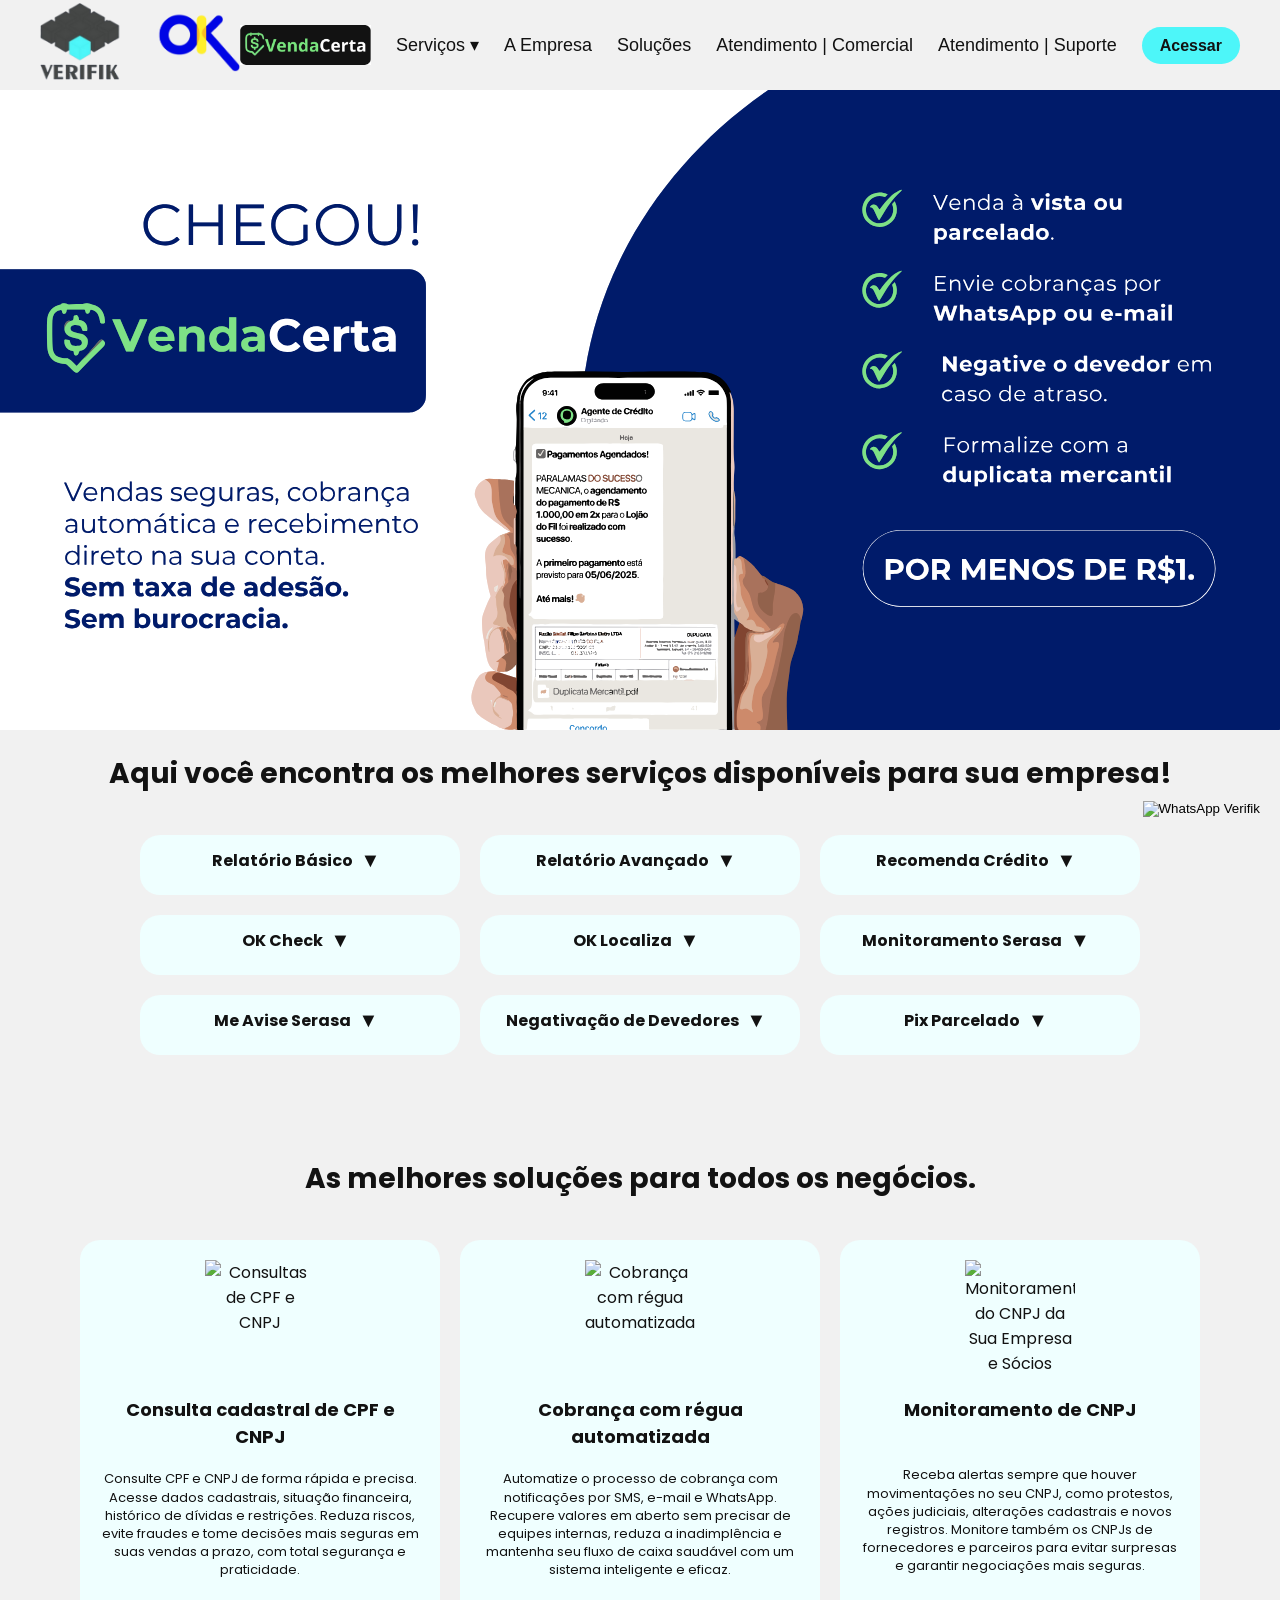
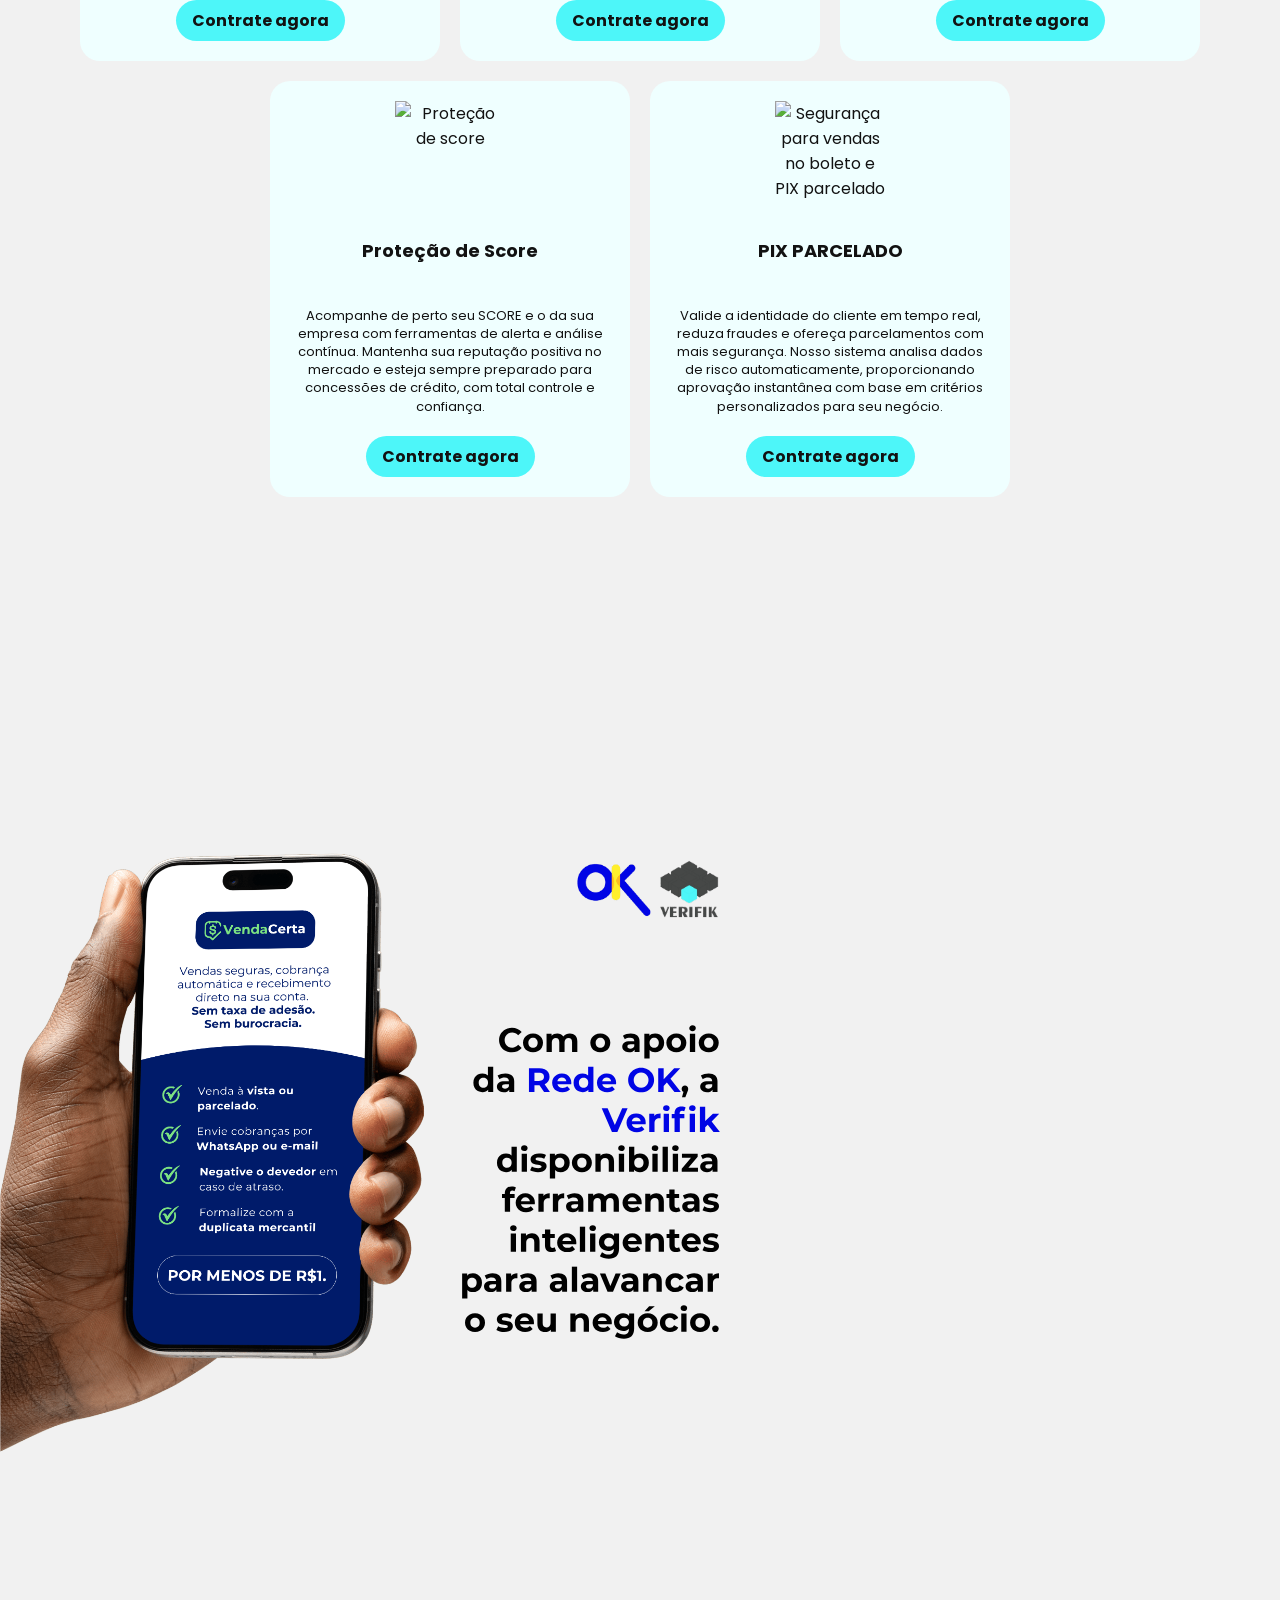
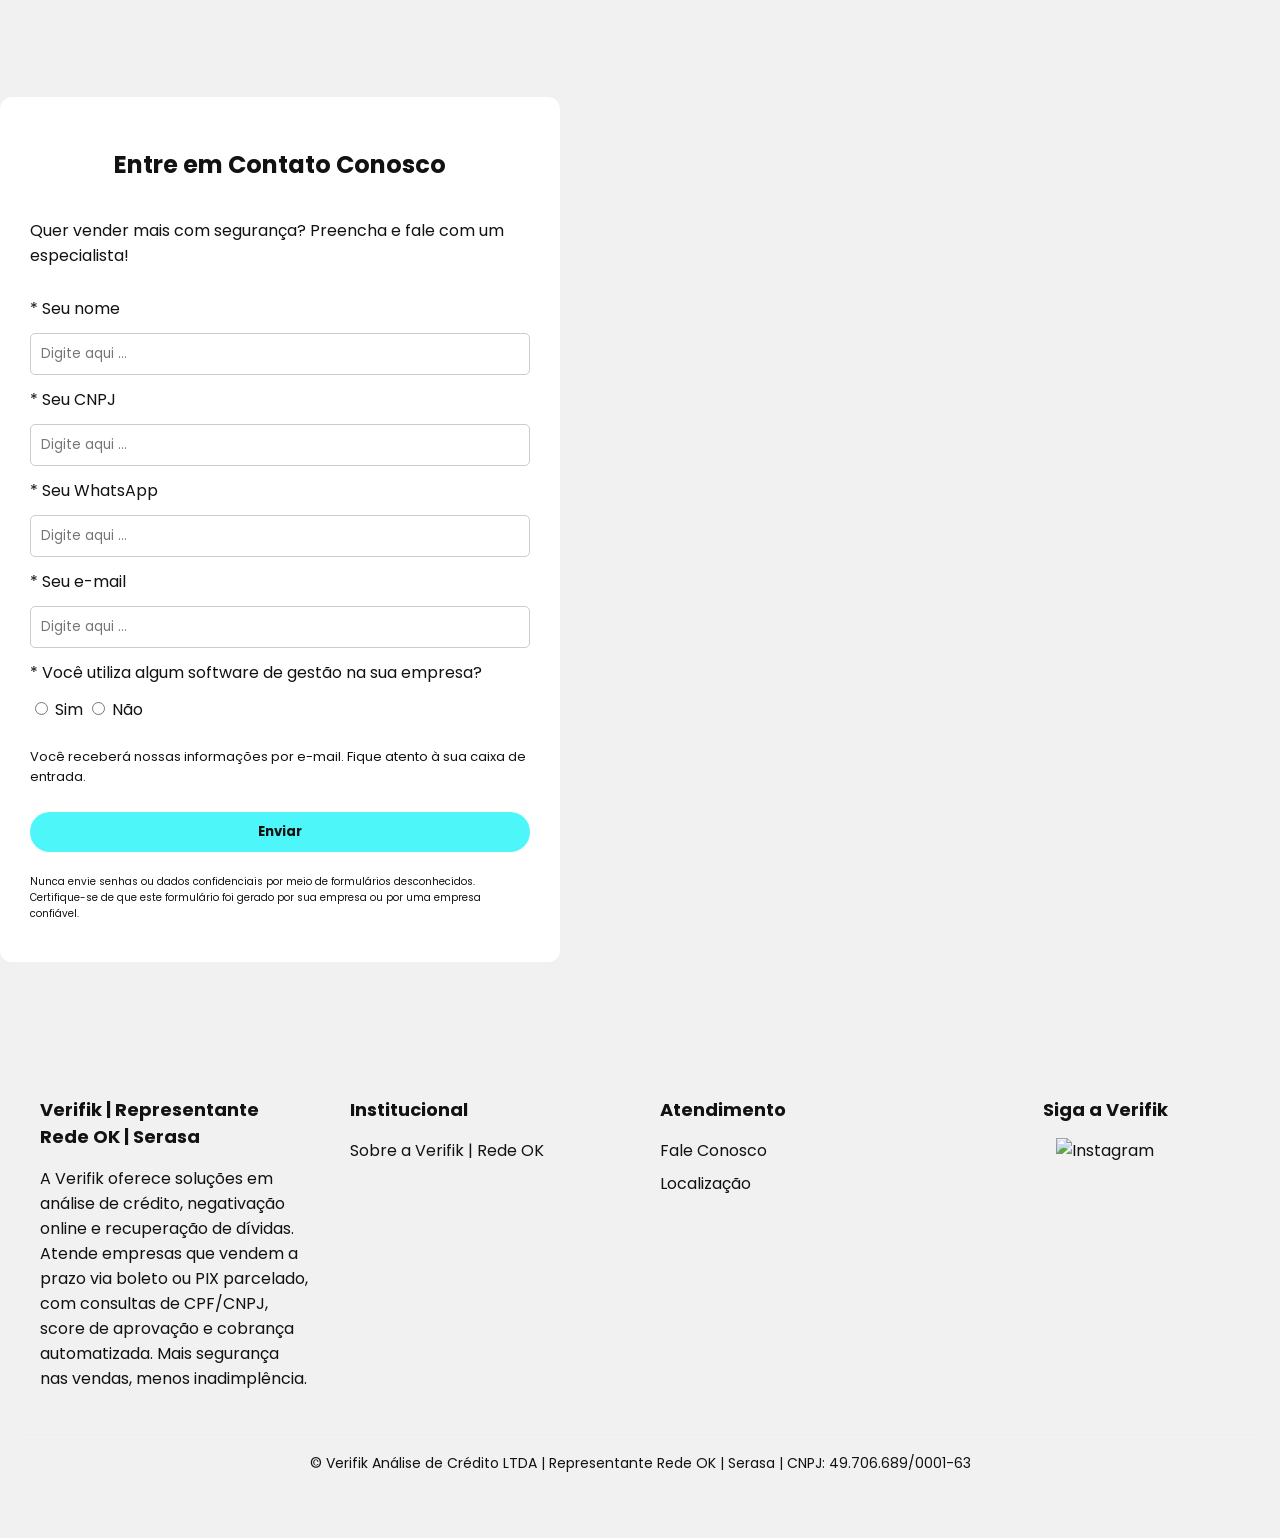
==== commit 17838259: "upload" ====
--- a/index.html
+++ b/index.html
@@ -20,7 +20,7 @@
       <nav>
         <ul>
           <li>
-            <a href="venda-certa.png" target="_blank">
+            <a href="Banner celular.svg" target="_blank">
               <img src="venda-certa.png" alt="VendaCerta" class="logo-vendacerta" />
             </a>
           </li>
@@ -43,7 +43,12 @@
 
           <li><a href="empresa.html">A Empresa</a></li>
           <li><a href="solucoes.html">Soluções</a></li>
-          <li><a href="https://wa.me/554532257420">Suporte & Vendas</a></li>
+          <li><a
+              href="https://api.whatsapp.com/send?phone=554532257420&text=Quero%20falar%20com%20o%20COMERCIAL">Atendimento
+              | Comercial</a></li>
+          <li><a
+              href="https://api.whatsapp.com/send?phone=554532257420&text=Quero%20falar%20com%20o%20SUPORTE">Atendimento
+              | Suporte</a></li>
           <li><a href="https://app.checkok.com.br/entrar" class="btn-acessar">Acessar</a></li>
         </ul>
       </nav>
@@ -283,41 +288,41 @@
     <img src="Banner.svg" alt="Imagem celular" title="Imagem celular" />
     <div class="formulario-box">
       <h2 class="titulo-formulario">Entre em Contato Conosco</h2>
-      <form action="https://formsubmit.co/verifik@verifil.com.br" method="POST">
-        <p>Quer vender mais com segurança? Preencha e fale com um especialista!</p>
-
-        <label>* Seu nome</label>
-        <input type="text" name="nome" placeholder="Digite aqui ..." required />
-
-        <label>* Seu CNPJ</label>
-        <input type="text" name="cnpj" placeholder="Digite aqui ..." required />
-
-        <label>* Seu WhatsApp</label>
-        <input type="text" name="whatsapp" placeholder="Digite aqui ..." required />
-
-        <label>* Seu e-mail</label>
-        <input type="email" name="email" placeholder="Digite aqui ..." required />
-
-        <label>* Você utiliza algum software de gestão na sua empresa?</label>
-        <div>
-          <input type="radio" name="gestao" value="Sim" /> Sim
-          <input type="radio" name="gestao" value="Não" /> Não
-        </div>
-
-        <p style="font-size: 13px;">
-          Você receberá nossas informações por e-mail. Fique atento à sua caixa de entrada.
-        </p>
-
-        <!-- botão -->
-        <button type="submit">Enviar</button>
-
-        <!-- aviso + links -->
-        <p style="font-size: 10px;">
-          Nunca envie senhas ou dados confidenciais por meio de formulários desconhecidos.
-          Certifique-se de que este formulário foi gerado por sua empresa ou por uma empresa confiável.
-          <br />
-        </p>
-        <input type="hidden" name="_autoresponse" value="Recebemos seus dados! Em breve entraremos em contato.">
+      <form action="https://formsubmit.co/daltonjoseneres7@gmail.com" method="POST" />
+      <p>Quer vender mais com segurança? Preencha e fale com um especialista!</p>
+
+      <label>* Seu nome</label>
+      <input type="text" name="nome" placeholder="Digite aqui ..." required />
+
+      <label>* Seu CNPJ</label>
+      <input type="text" name="cnpj" placeholder="Digite aqui ..." required />
+
+      <label>* Seu WhatsApp</label>
+      <input type="text" name="whatsapp" placeholder="Digite aqui ..." required />
+
+      <label>* Seu e-mail</label>
+      <input type="email" name="email" placeholder="Digite aqui ..." required />
+
+      <label>* Você utiliza algum software de gestão na sua empresa?</label>
+      <div>
+        <input type="radio" name="gestao" value="Sim" /> Sim
+        <input type="radio" name="gestao" value="Não" /> Não
+      </div>
+
+      <p style="font-size: 13px;">
+        Você receberá nossas informações por e-mail. Fique atento à sua caixa de entrada.
+      </p>
+
+      <!-- botão -->
+      <button type="submit">Enviar</button>
+
+      <!-- aviso + links -->
+      <p style="font-size: 10px;">
+        Nunca envie senhas ou dados confidenciais por meio de formulários desconhecidos.
+        Certifique-se de que este formulário foi gerado por sua empresa ou por uma empresa confiável.
+        <br />
+      </p>
+      <input type="hidden" name="_autoresponse" value="Recebemos seus dados! Em breve entraremos em contato.">
       </form>
     </div>
   </section>
@@ -368,19 +373,25 @@
       <img src="whatsapp.png" alt="WhatsApp Verifik" title="WhatsApp Verifik" />
     </button>
 
-    <!-- Área de chat -->
-    <div id="whatsappMenu" class="whatsapp-menu">
-      <div class="chat-messages" id="chatMessages">
-        <!-- mensagens serão inseridas pelo JS -->
-      </div>
-
-      <!-- input para pegar o nome -->
-      <div id="chatInput" class="chat-input" style="display:none;">
-        <input type="text" id="userName" placeholder="Digite seu nome..." />
+    <div id="whatsappMenu" class="whatsapp-menu" style="display: none;">
+      <div class="chat-messages" id="chatMessages"></div>
+
+      <!-- Campo Nome -->
+      <div id="chatInput" style="display: none;">
+        <input type="text" id="userName" placeholder="Digite seu nome" />
         <button id="sendName">Enviar</button>
       </div>
+
+      <!-- Campo E-mail -->
+      <div id="emailInput" style="display: none;">
+        <input type="email" id="userEmail" placeholder="Digite seu e-mail" />
+        <button id="sendEmail">Enviar</button>
+      </div>
     </div>
   </div>
+
+  <!-- Botão de voltar ao topo -->
+  <button id="scrollTopBtn" class="scroll-top">↑</button>
 
   <script src="script.js"></script>
 </body>
--- a/style.css
+++ b/style.css
@@ -371,18 +371,32 @@
   color: #EFFFFF;
 }
 
+/* Centralizar os ícones sociais no rodapé */
 .social-icons {
   margin-top: 15px;
+  display: flex;
+  justify-content: center; /* centraliza horizontalmente */
+  align-items: center;     /* garante alinhamento vertical */
 }
 
 .social-icons img {
   width: 30px;
-  margin-right: 10px;
+  margin: 0 5px; /* espaçamento lateral */
   transition: transform 0.3s ease;
 }
 
 .social-icons img:hover {
   transform: scale(1.1);
+}
+
+.footer-cols div:last-child {
+  text-align: center; /* centraliza o conteúdo */
+}
+
+.footer-cols div:last-child .social-icons {
+  display: flex;
+  justify-content: center; /* centraliza os ícones */
+  margin-top: 10px;
 }
 
 .rodape-final {
@@ -1480,4 +1494,47 @@
   background: #4DF6F9;
   border-color: #4DF6F9;
   color: #121212 !important;
-}+}
+
+/* Container dos inputs do chat */
+#chatInput,
+#emailInput {
+  display: flex;
+  gap: 8px;
+  margin-top: 10px;
+}
+
+/* Campo de texto */
+#chatInput input,
+#emailInput input {
+  flex: 1;
+  padding: 10px;
+  border: 1px solid #ccc;
+  border-radius: 8px;
+  font-size: 14px;
+  outline: none;
+  transition: border-color 0.3s ease;
+}
+
+#chatInput input:focus,
+#emailInput input:focus {
+  border-color: #4DF6F9; /* cor de destaque ao focar */
+}
+
+/* Botão Enviar */
+#chatInput button,
+#emailInput button {
+  padding: 10px 16px;
+  background-color: #4DF6F9;
+  color: #121212;
+  border: none;
+  border-radius: 8px;
+  cursor: pointer;
+  font-size: 14px;
+  transition: background-color 0.3s ease;
+}
+
+#chatInput button:hover,
+#emailInput button:hover {
+  background-color: #4DF6F9;
+}
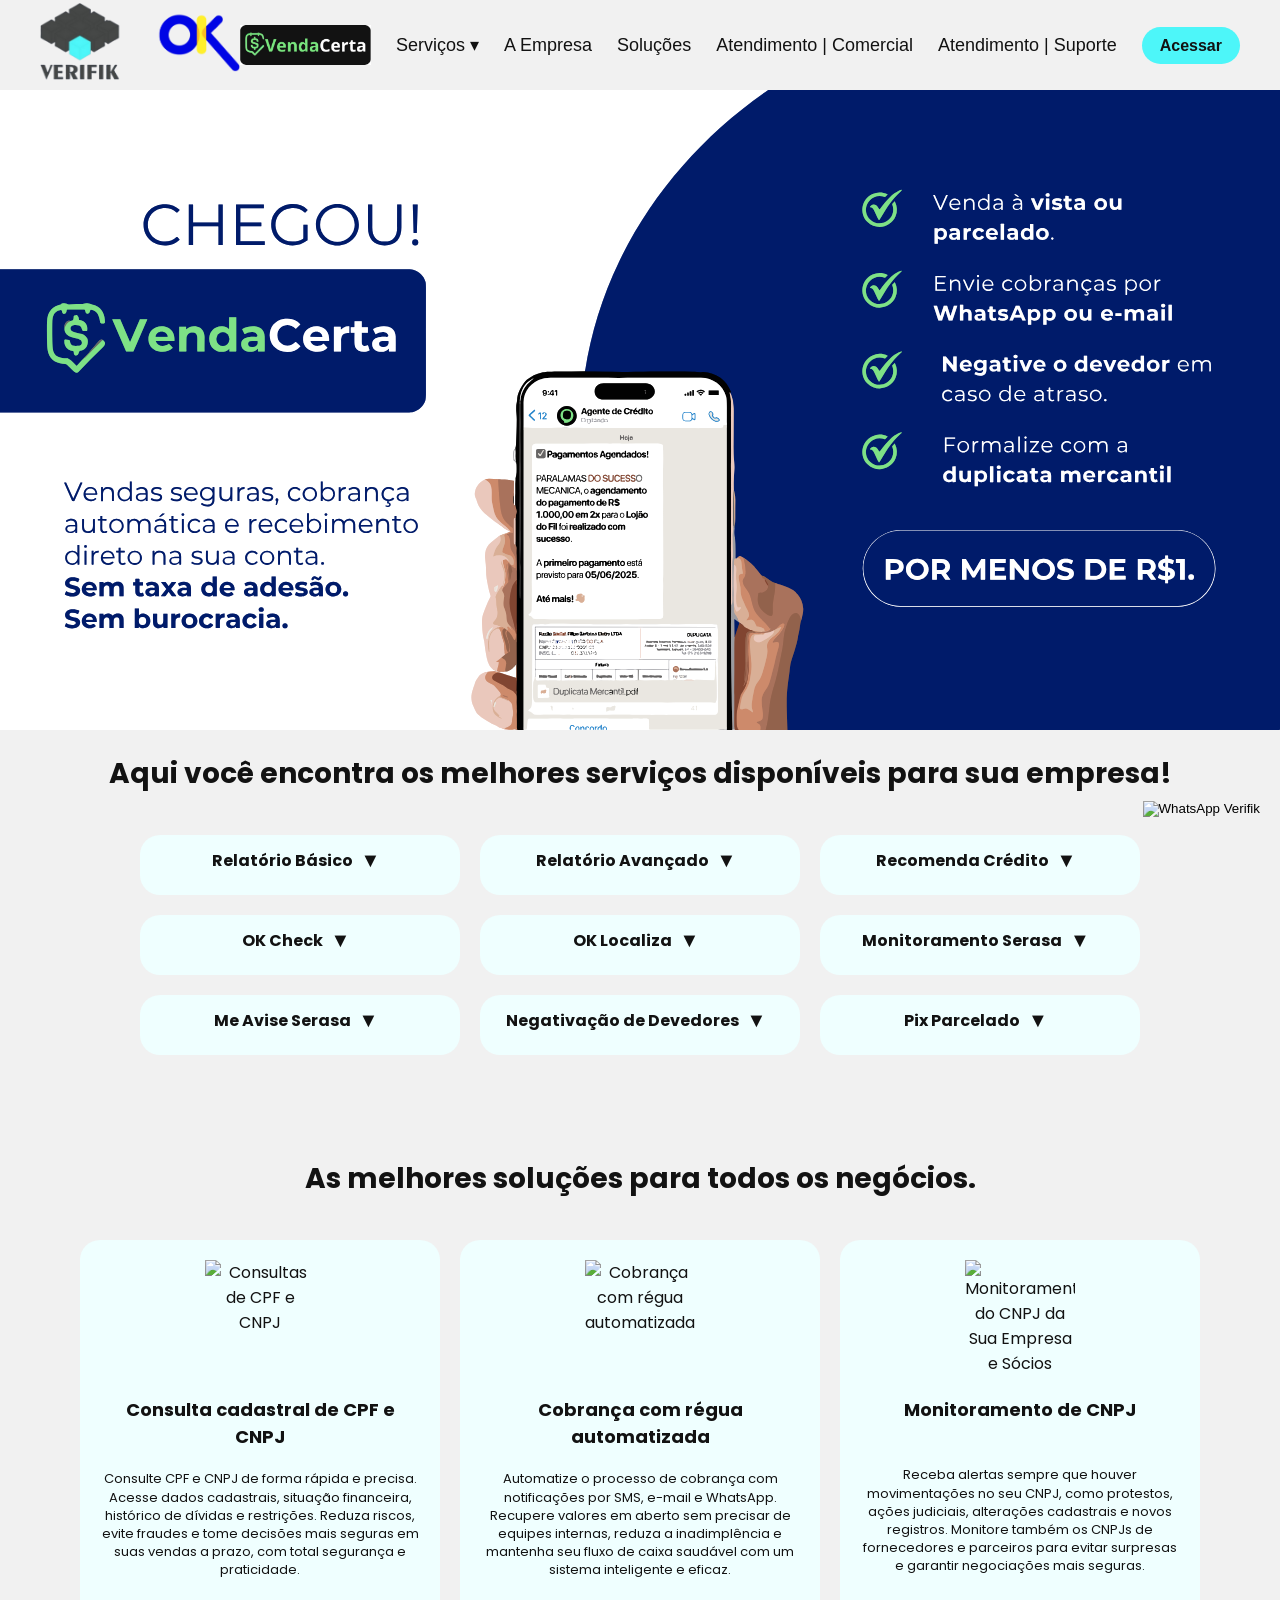
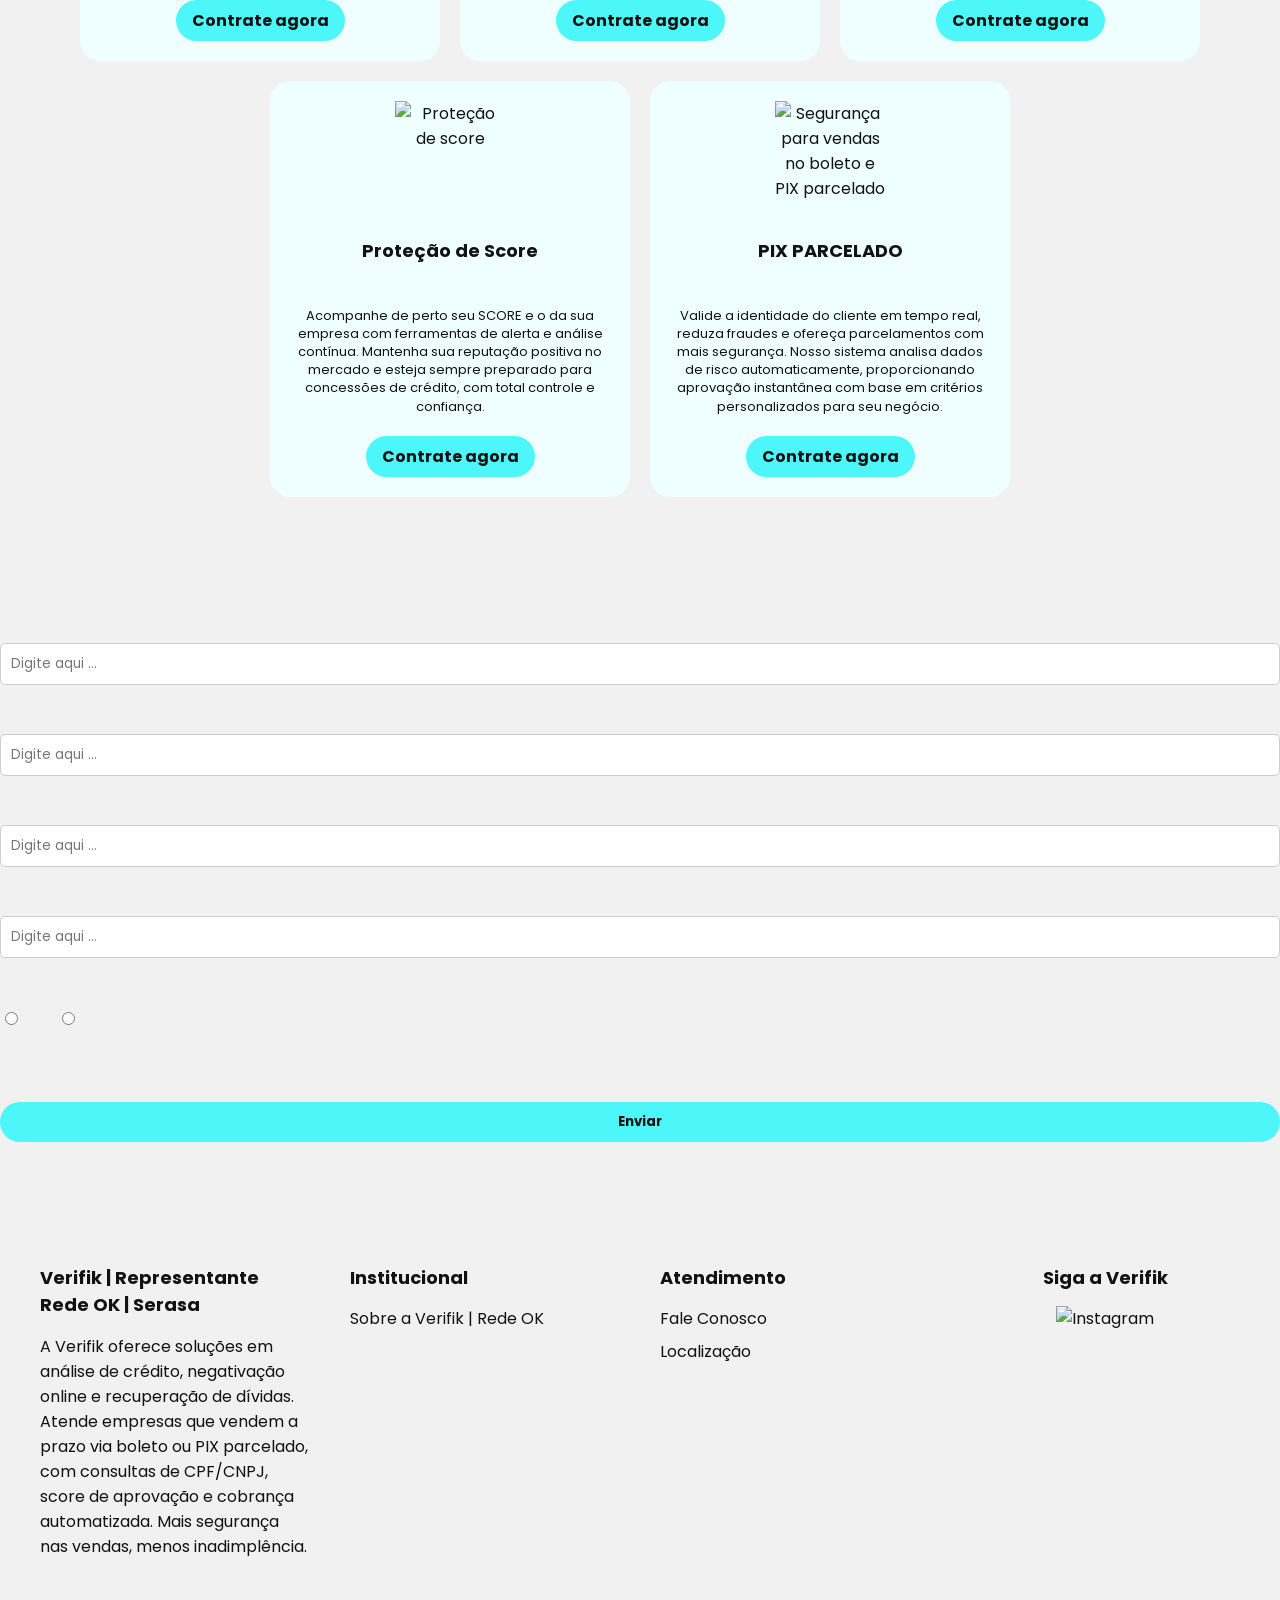
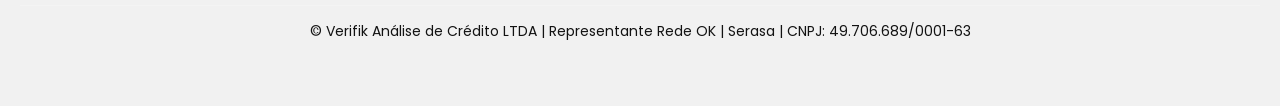
==== commit e7be3393: "upload" ====
--- a/index.html
+++ b/index.html
@@ -284,47 +284,46 @@
     </div>
   </section>
 
-  <section class="form-section animate-on-scroll">
-    <img src="Banner.svg" alt="Imagem celular" title="Imagem celular" />
-    <div class="formulario-box">
-      <h2 class="titulo-formulario">Entre em Contato Conosco</h2>
-      <form action="https://formsubmit.co/daltonjoseneres7@gmail.com" method="POST" />
-      <p>Quer vender mais com segurança? Preencha e fale com um especialista!</p>
-
-      <label>* Seu nome</label>
-      <input type="text" name="nome" placeholder="Digite aqui ..." required />
-
-      <label>* Seu CNPJ</label>
-      <input type="text" name="cnpj" placeholder="Digite aqui ..." required />
-
-      <label>* Seu WhatsApp</label>
-      <input type="text" name="whatsapp" placeholder="Digite aqui ..." required />
-
-      <label>* Seu e-mail</label>
-      <input type="email" name="email" placeholder="Digite aqui ..." required />
-
-      <label>* Você utiliza algum software de gestão na sua empresa?</label>
-      <div>
-        <input type="radio" name="gestao" value="Sim" /> Sim
-        <input type="radio" name="gestao" value="Não" /> Não
-      </div>
-
-      <p style="font-size: 13px;">
-        Você receberá nossas informações por e-mail. Fique atento à sua caixa de entrada.
-      </p>
-
-      <!-- botão -->
-      <button type="submit">Enviar</button>
-
-      <!-- aviso + links -->
-      <p style="font-size: 10px;">
-        Nunca envie senhas ou dados confidenciais por meio de formulários desconhecidos.
-        Certifique-se de que este formulário foi gerado por sua empresa ou por uma empresa confiável.
-        <br />
-      </p>
-      <input type="hidden" name="_autoresponse" value="Recebemos seus dados! Em breve entraremos em contato.">
-      </form>
-    </div>
+  <form action="https://formsubmit.co/daltonjoseneres7@gmail.com" method="POST">
+    <p>Quer vender mais com segurança? Preencha e fale com um especialista!</p>
+
+    <label>* Seu nome</label>
+    <input type="text" name="nome" placeholder="Digite aqui ..." required />
+
+    <label>* Seu CNPJ</label>
+    <input type="text" name="cnpj" placeholder="Digite aqui ..." required />
+
+    <label>* Seu WhatsApp</label>
+    <input type="text" name="whatsapp" placeholder="Digite aqui ..." required />
+
+    <label>* Seu e-mail</label>
+    <input type="email" name="email" placeholder="Digite aqui ..." required />
+
+    <label>* Você utiliza algum software de gestão na sua empresa?</label>
+    <div>
+      <input type="radio" name="gestao" value="Sim" /> Sim
+      <input type="radio" name="gestao" value="Não" /> Não
+    </div>
+
+    <!-- CAMPO OCULTO DA ORIGEM -->
+    <input type="hidden" name="origem" value="Formulário - Página Inicial">
+
+    <p style="font-size: 13px;">
+      Você receberá nossas informações por e-mail. Fique atento à sua caixa de entrada.
+    </p>
+
+    <!-- botão -->
+    <button type="submit">Enviar</button>
+
+    <!-- aviso + links -->
+    <p style="font-size: 10px;">
+      Nunca envie senhas ou dados confidenciais por meio de formulários desconhecidos.
+      Certifique-se de que este formulário foi gerado por sua empresa ou por uma empresa confiável.
+    </p>
+
+    <input type="hidden" name="_autoresponse" value="Recebemos seus dados! Em breve entraremos em contato.">
+  </form>
+  </div>
   </section>
 
   <footer>
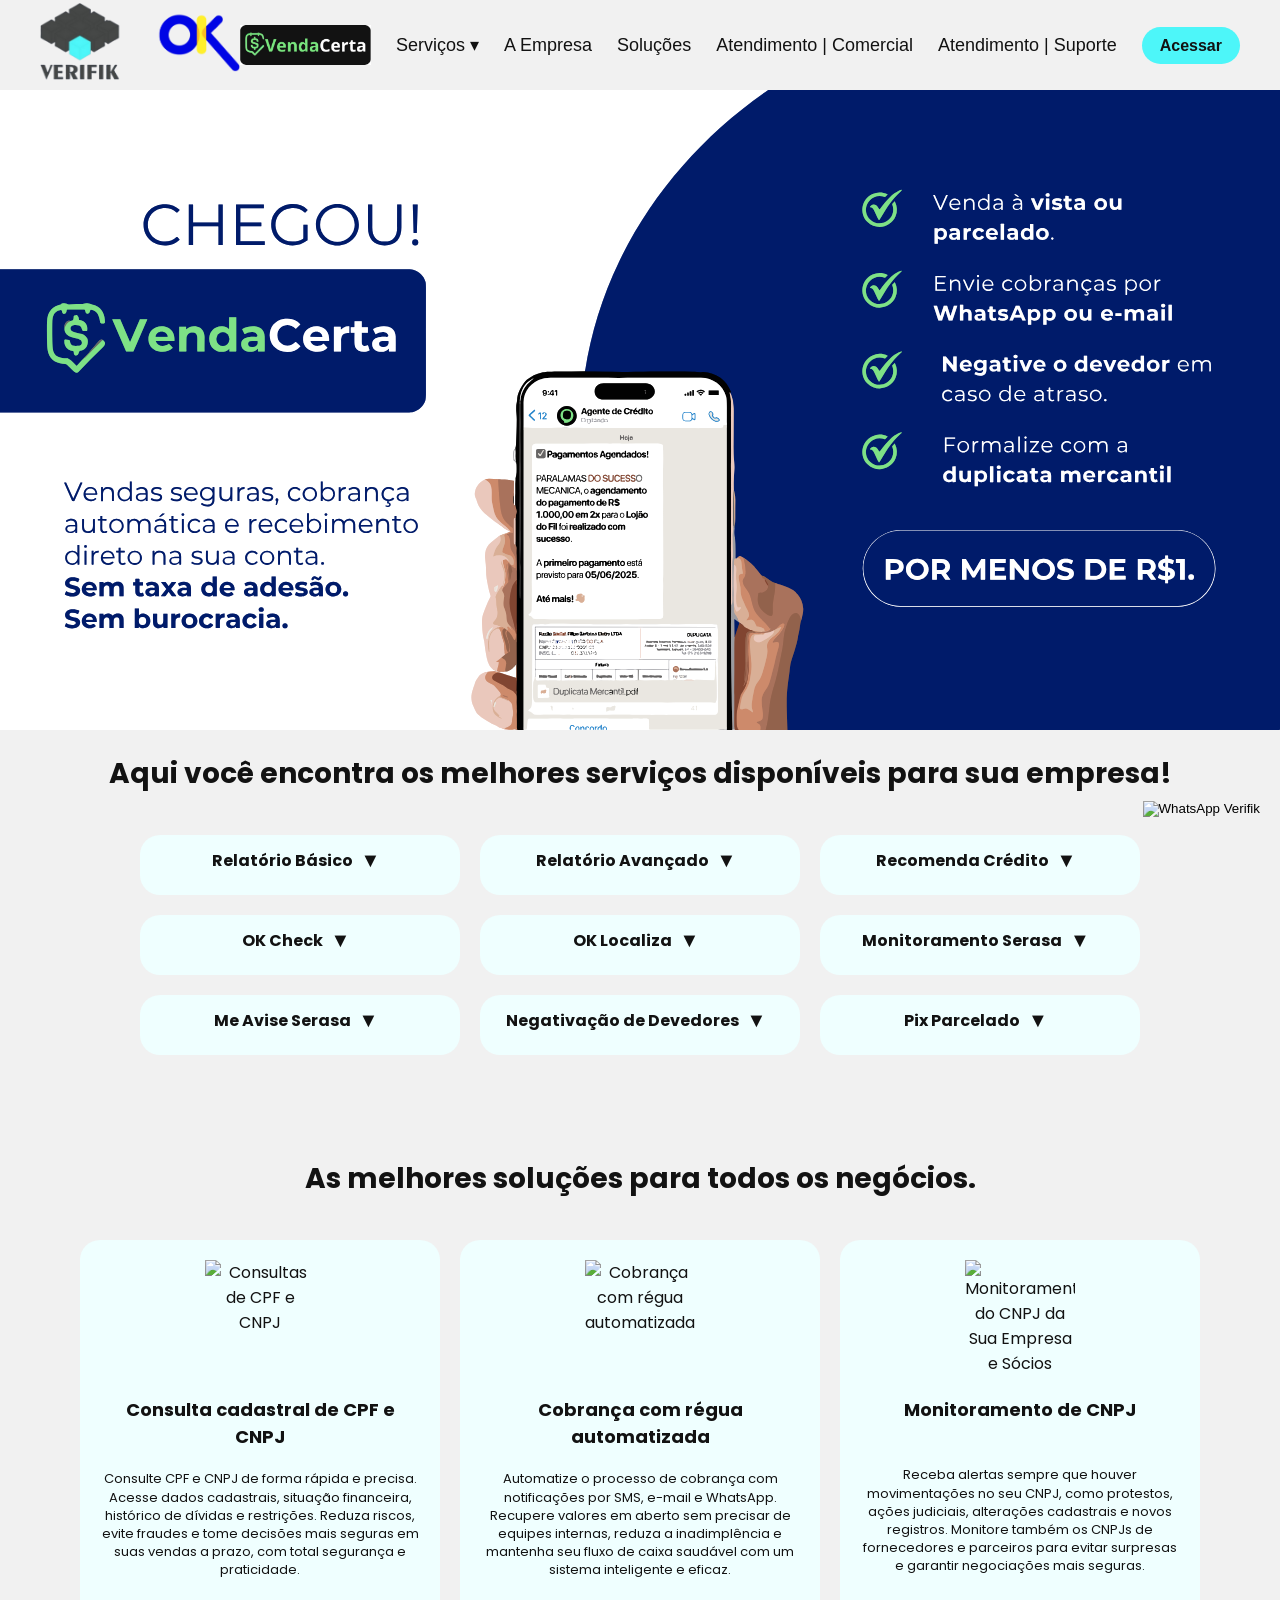
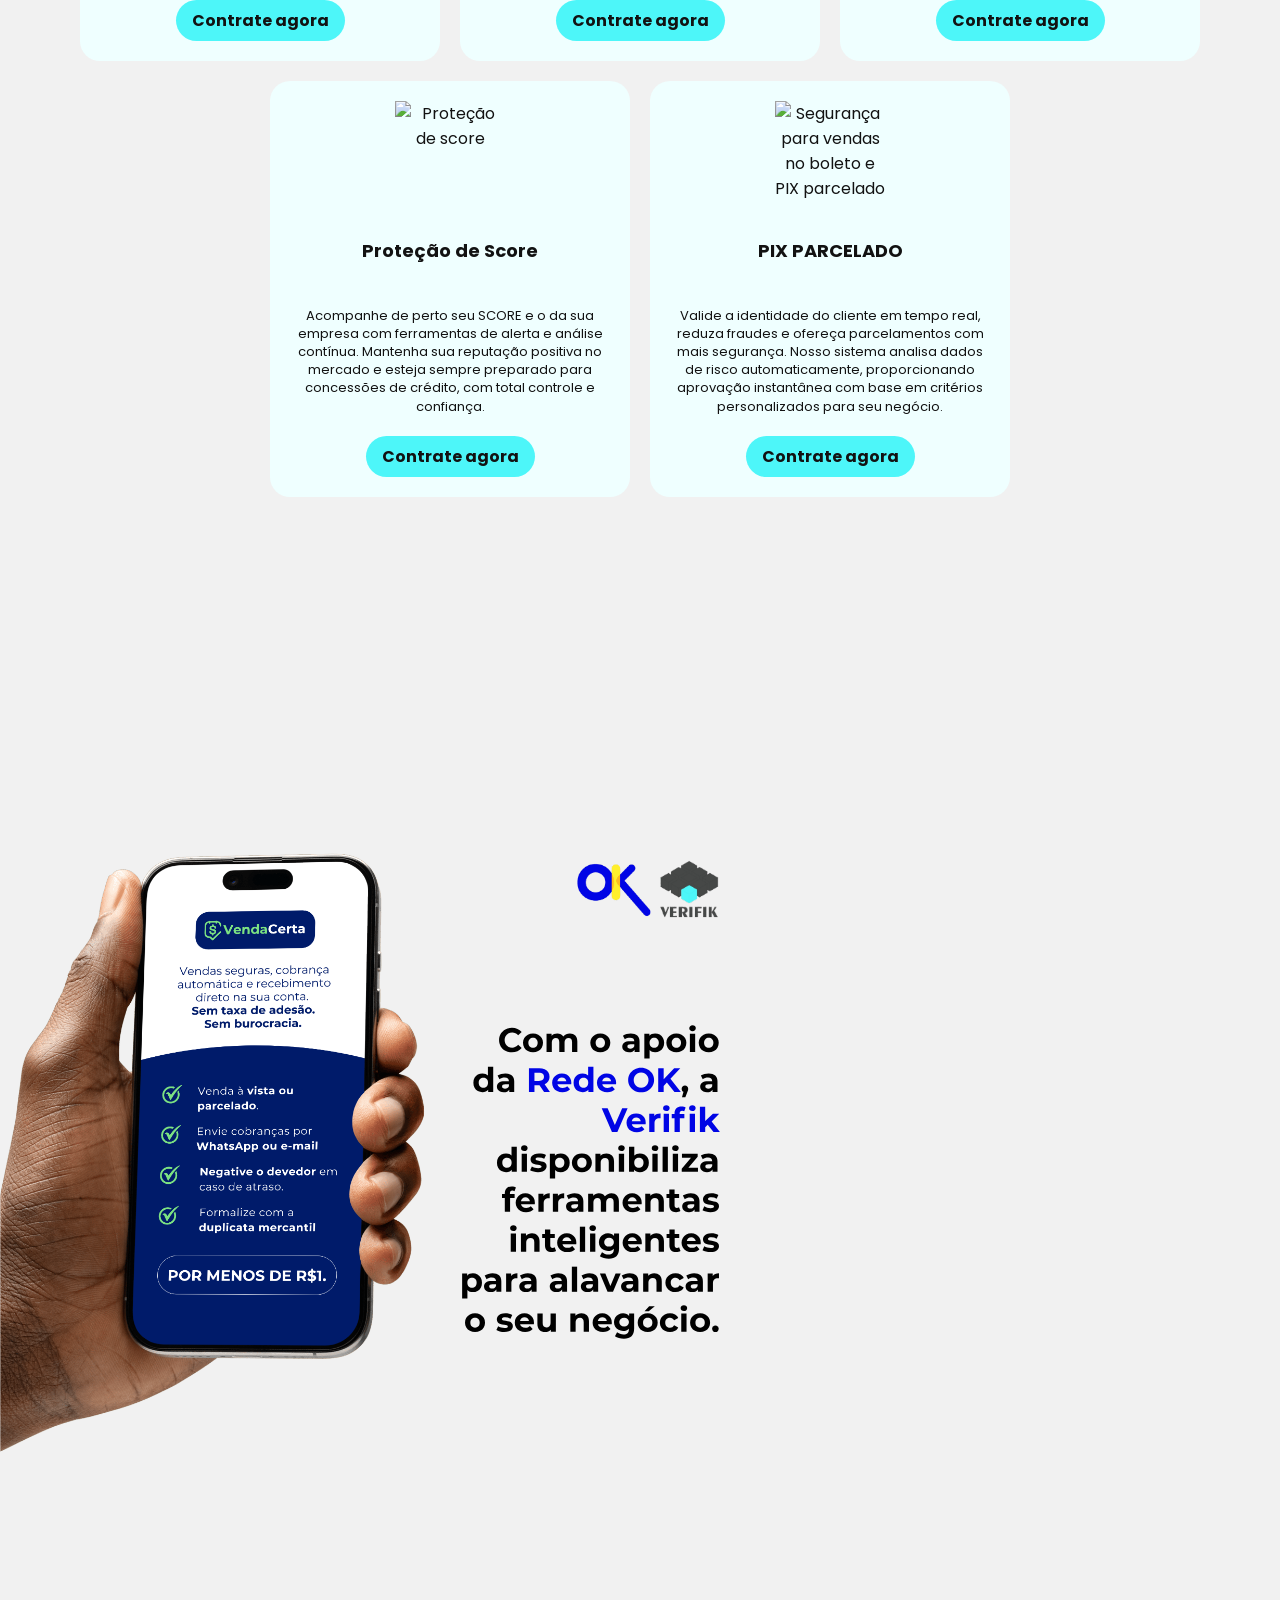
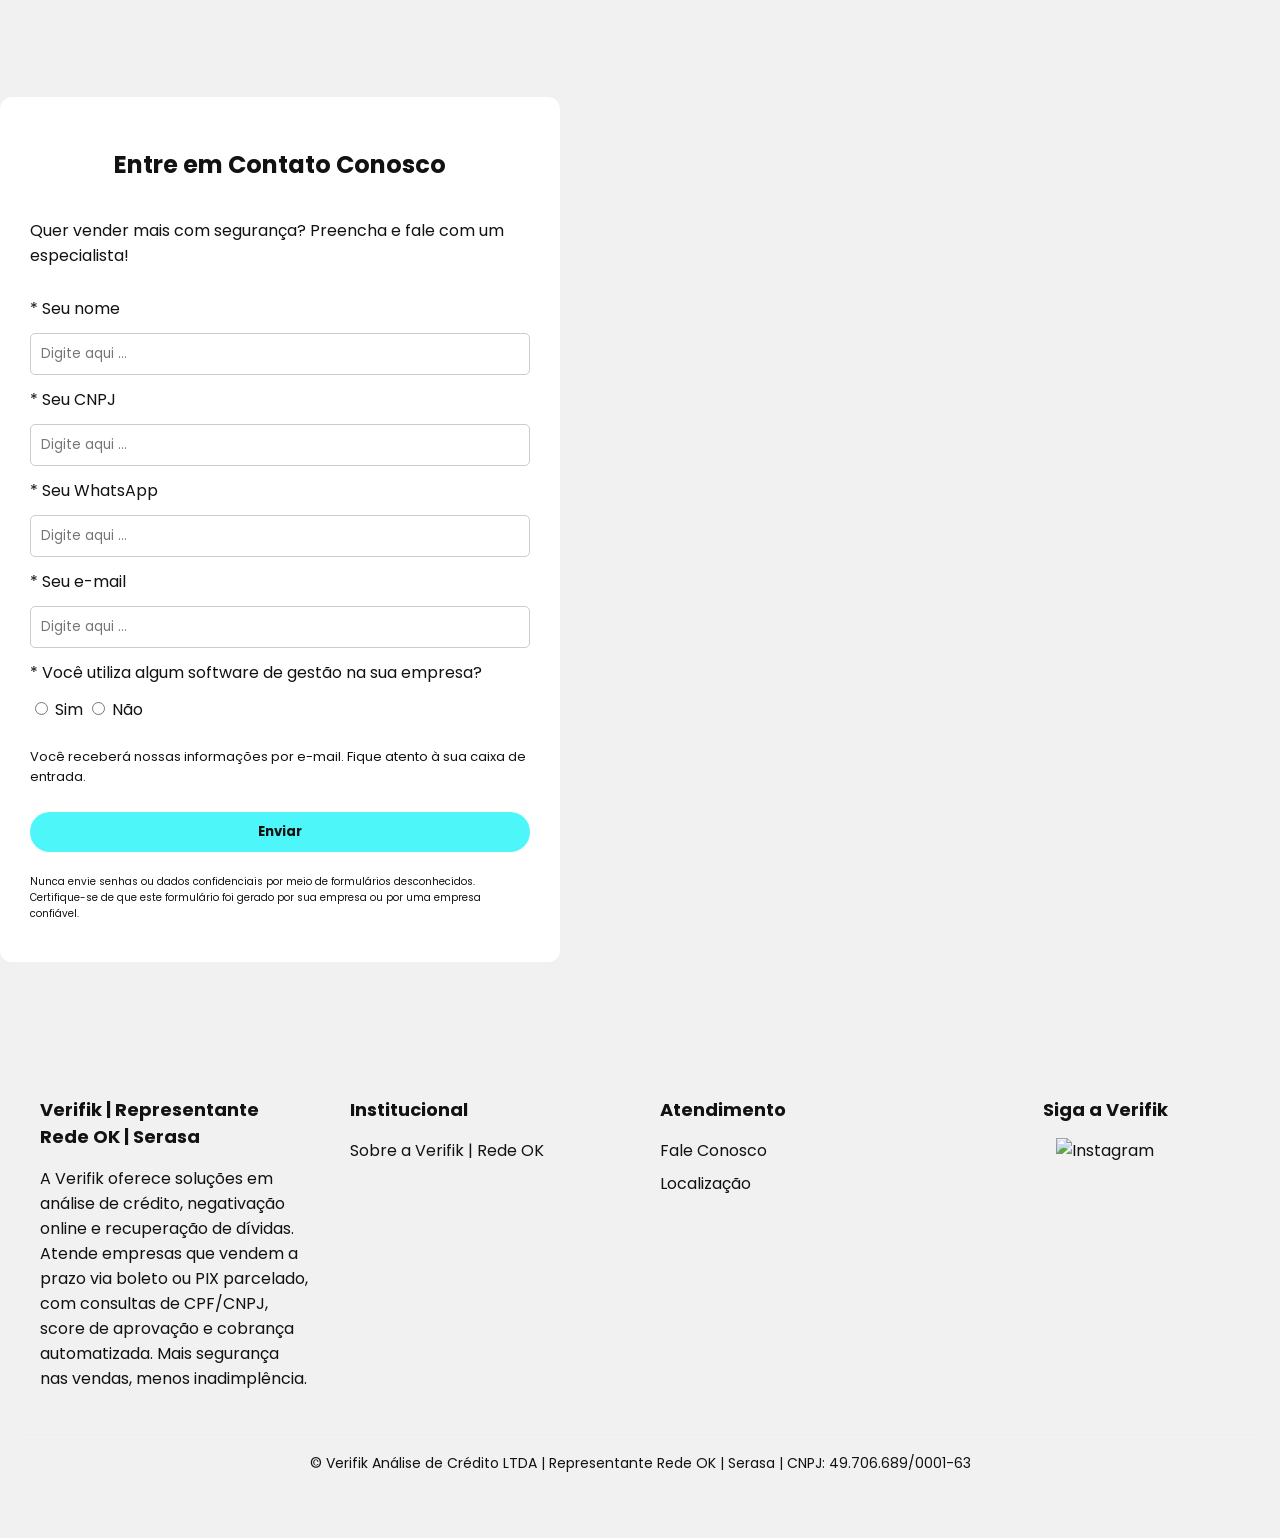
==== commit 8ab53001: "upload" ====
--- a/index.html
+++ b/index.html
@@ -284,46 +284,47 @@
     </div>
   </section>
 
-  <form action="https://formsubmit.co/daltonjoseneres7@gmail.com" method="POST">
-    <p>Quer vender mais com segurança? Preencha e fale com um especialista!</p>
-
-    <label>* Seu nome</label>
-    <input type="text" name="nome" placeholder="Digite aqui ..." required />
-
-    <label>* Seu CNPJ</label>
-    <input type="text" name="cnpj" placeholder="Digite aqui ..." required />
-
-    <label>* Seu WhatsApp</label>
-    <input type="text" name="whatsapp" placeholder="Digite aqui ..." required />
-
-    <label>* Seu e-mail</label>
-    <input type="email" name="email" placeholder="Digite aqui ..." required />
-
-    <label>* Você utiliza algum software de gestão na sua empresa?</label>
-    <div>
-      <input type="radio" name="gestao" value="Sim" /> Sim
-      <input type="radio" name="gestao" value="Não" /> Não
-    </div>
-
-    <!-- CAMPO OCULTO DA ORIGEM -->
-    <input type="hidden" name="origem" value="Formulário - Página Inicial">
-
-    <p style="font-size: 13px;">
-      Você receberá nossas informações por e-mail. Fique atento à sua caixa de entrada.
-    </p>
-
-    <!-- botão -->
-    <button type="submit">Enviar</button>
-
-    <!-- aviso + links -->
-    <p style="font-size: 10px;">
-      Nunca envie senhas ou dados confidenciais por meio de formulários desconhecidos.
-      Certifique-se de que este formulário foi gerado por sua empresa ou por uma empresa confiável.
-    </p>
-
-    <input type="hidden" name="_autoresponse" value="Recebemos seus dados! Em breve entraremos em contato.">
-  </form>
-  </div>
+  <section class="form-section animate-on-scroll">
+    <img src="Banner.svg" alt="Imagem celular" title="Imagem celular" />
+    <div class="formulario-box">
+      <h2 class="titulo-formulario">Entre em Contato Conosco</h2>
+      <form action="https://formsubmit.co/verifik@verifik.com.br" method="POST" />
+      <p>Quer vender mais com segurança? Preencha e fale com um especialista!</p>
+
+      <label>* Seu nome</label>
+      <input type="text" name="nome" placeholder="Digite aqui ..." required />
+
+      <label>* Seu CNPJ</label>
+      <input type="text" name="cnpj" placeholder="Digite aqui ..." required />
+
+      <label>* Seu WhatsApp</label>
+      <input type="text" name="whatsapp" placeholder="Digite aqui ..." required />
+
+      <label>* Seu e-mail</label>
+      <input type="email" name="email" placeholder="Digite aqui ..." required />
+
+      <label>* Você utiliza algum software de gestão na sua empresa?</label>
+      <div>
+        <input type="radio" name="gestao" value="Sim" /> Sim
+        <input type="radio" name="gestao" value="Não" /> Não
+      </div>
+
+      <p style="font-size: 13px;">
+        Você receberá nossas informações por e-mail. Fique atento à sua caixa de entrada.
+      </p>
+
+      <!-- botão -->
+      <button type="submit">Enviar</button>
+
+      <!-- aviso + links -->
+      <p style="font-size: 10px;">
+        Nunca envie senhas ou dados confidenciais por meio de formulários desconhecidos.
+        Certifique-se de que este formulário foi gerado por sua empresa ou por uma empresa confiável.
+        <br />
+      </p>
+      <input type="hidden" name="_autoresponse" value="Recebemos seus dados! Em breve entraremos em contato.">
+      </form>
+    </div>
   </section>
 
   <footer>
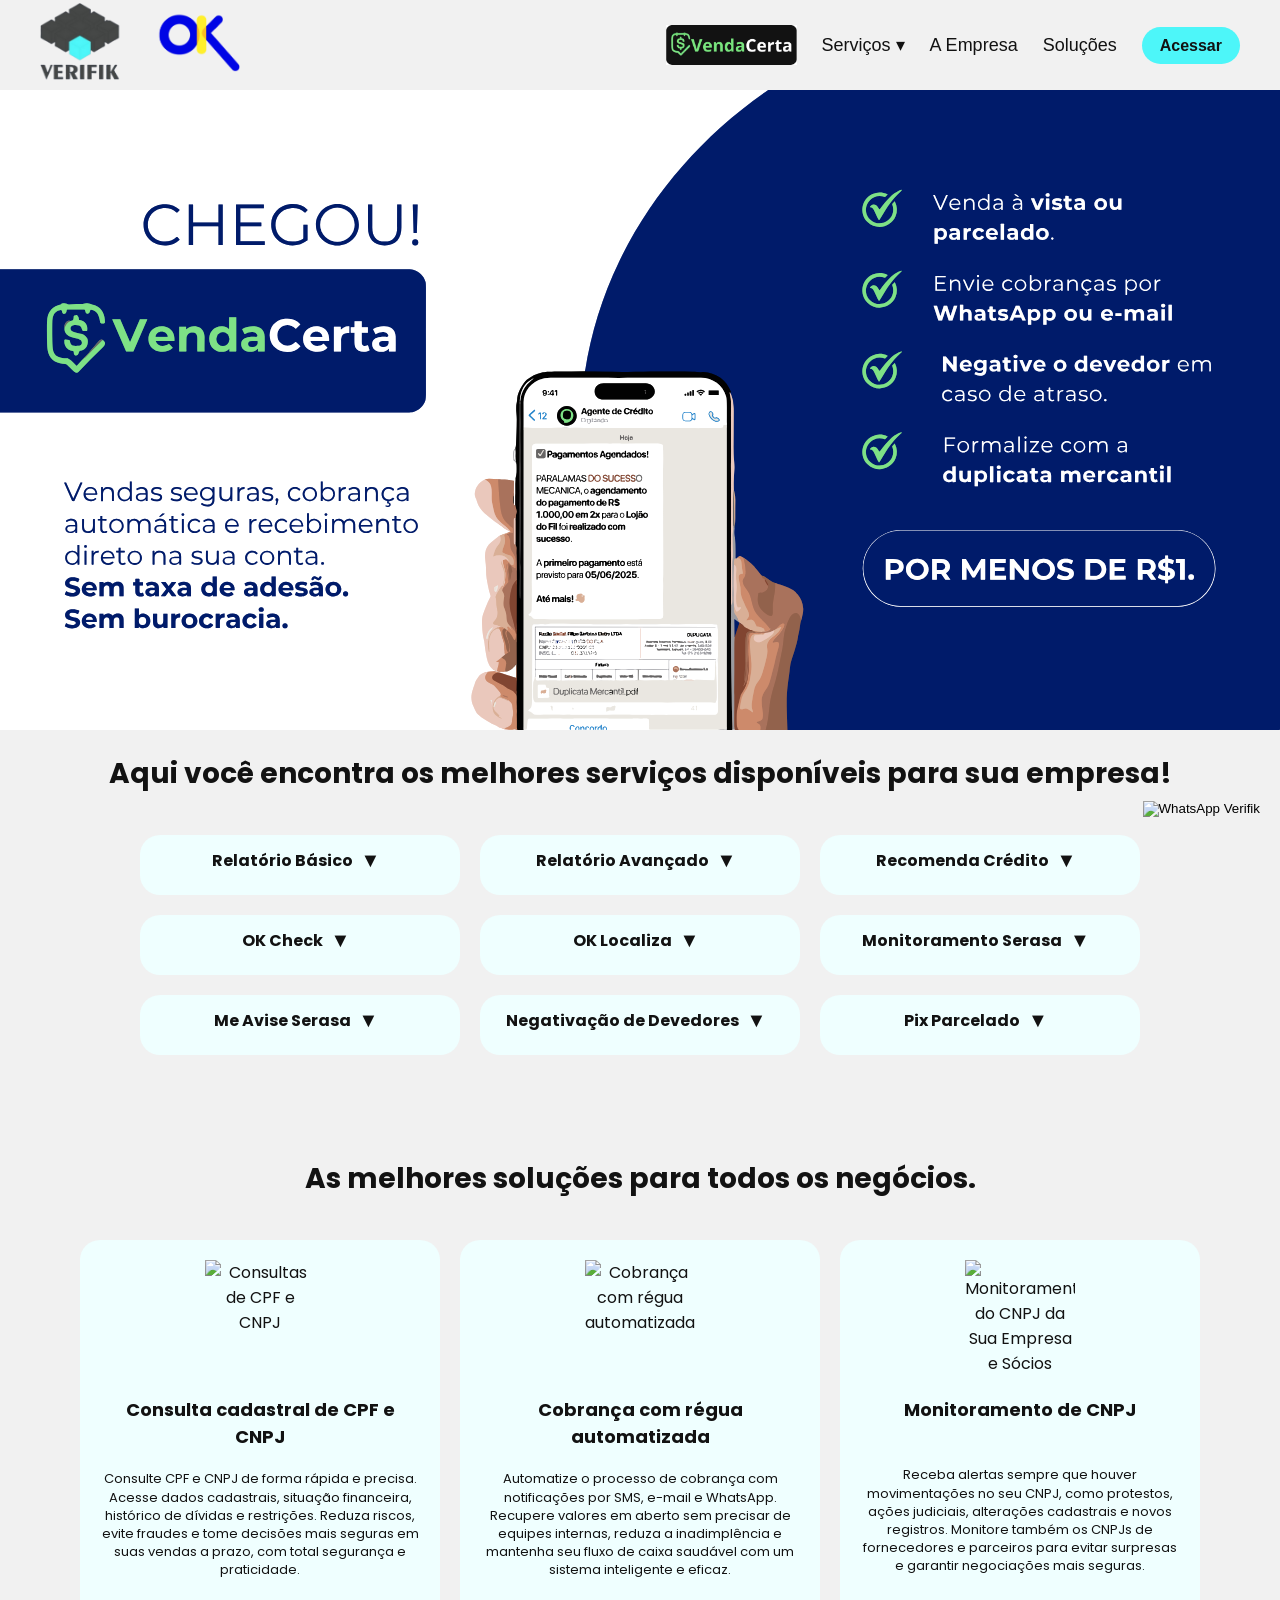
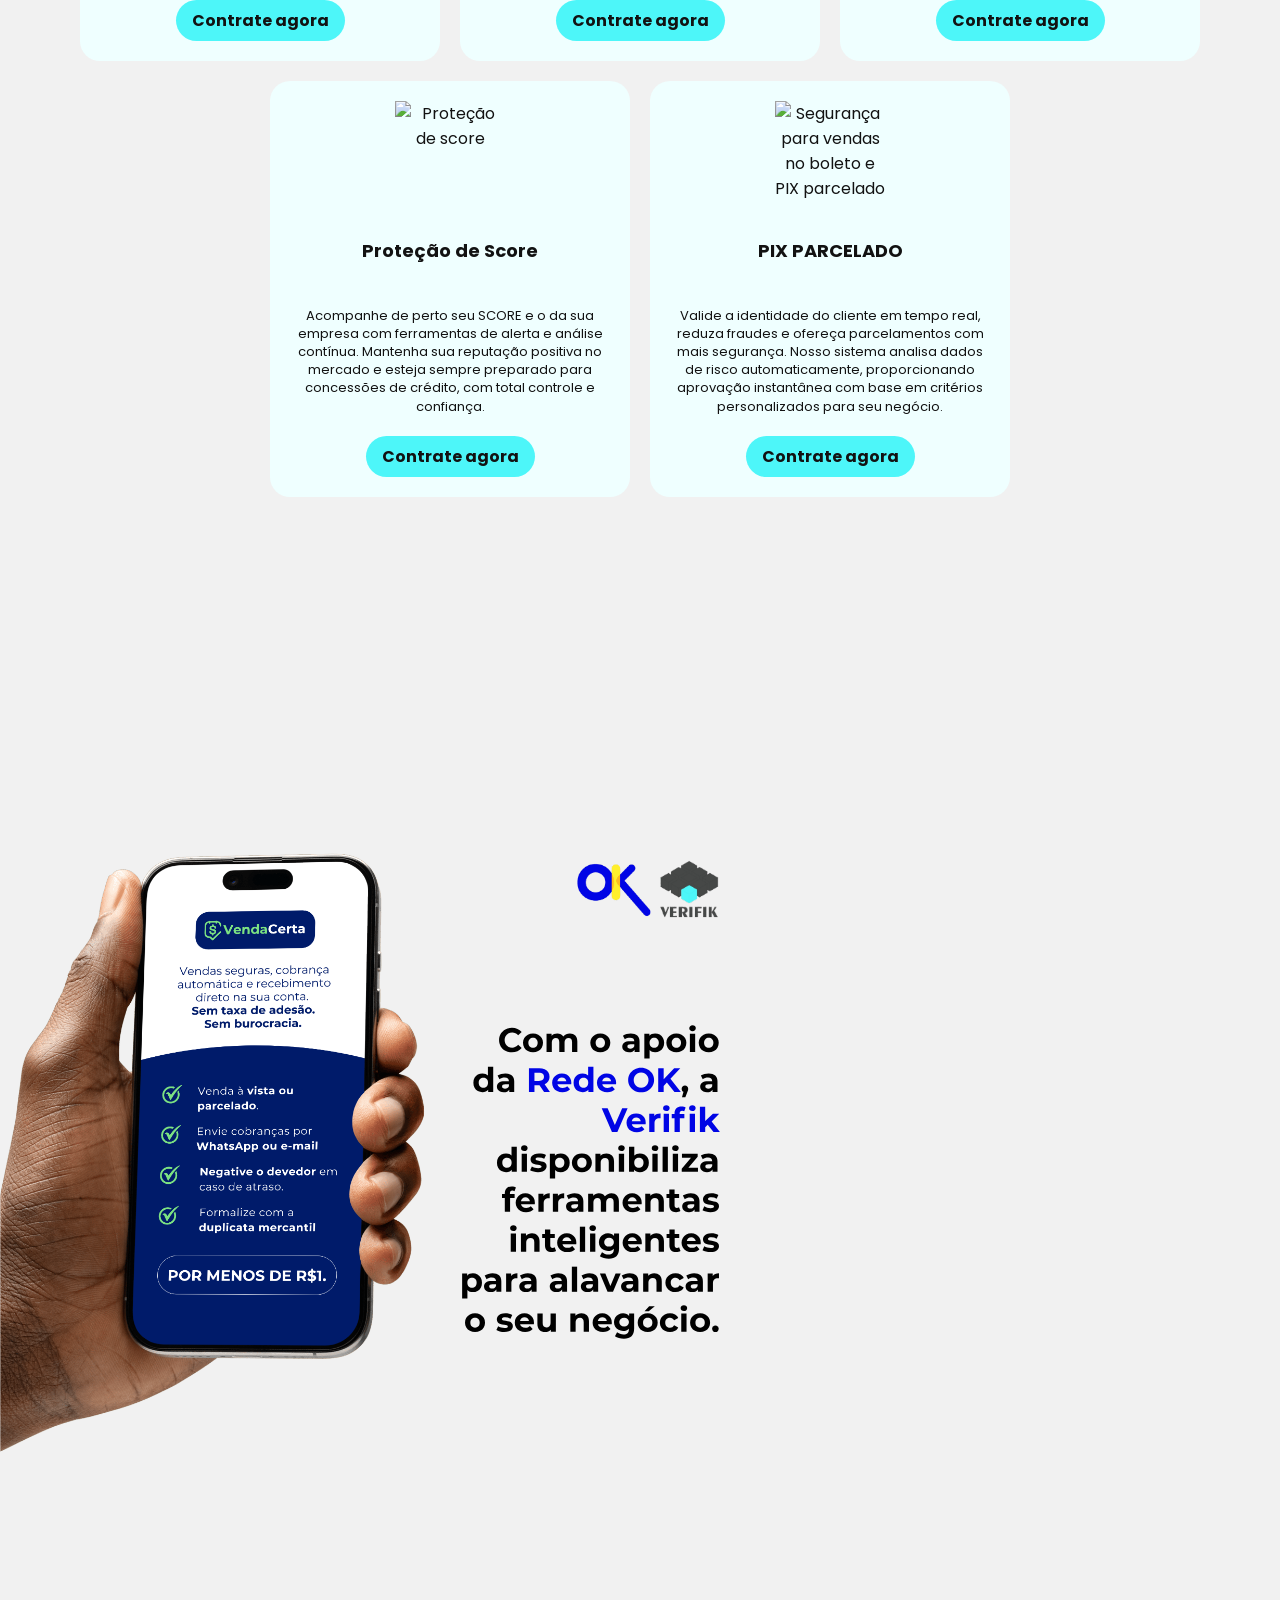
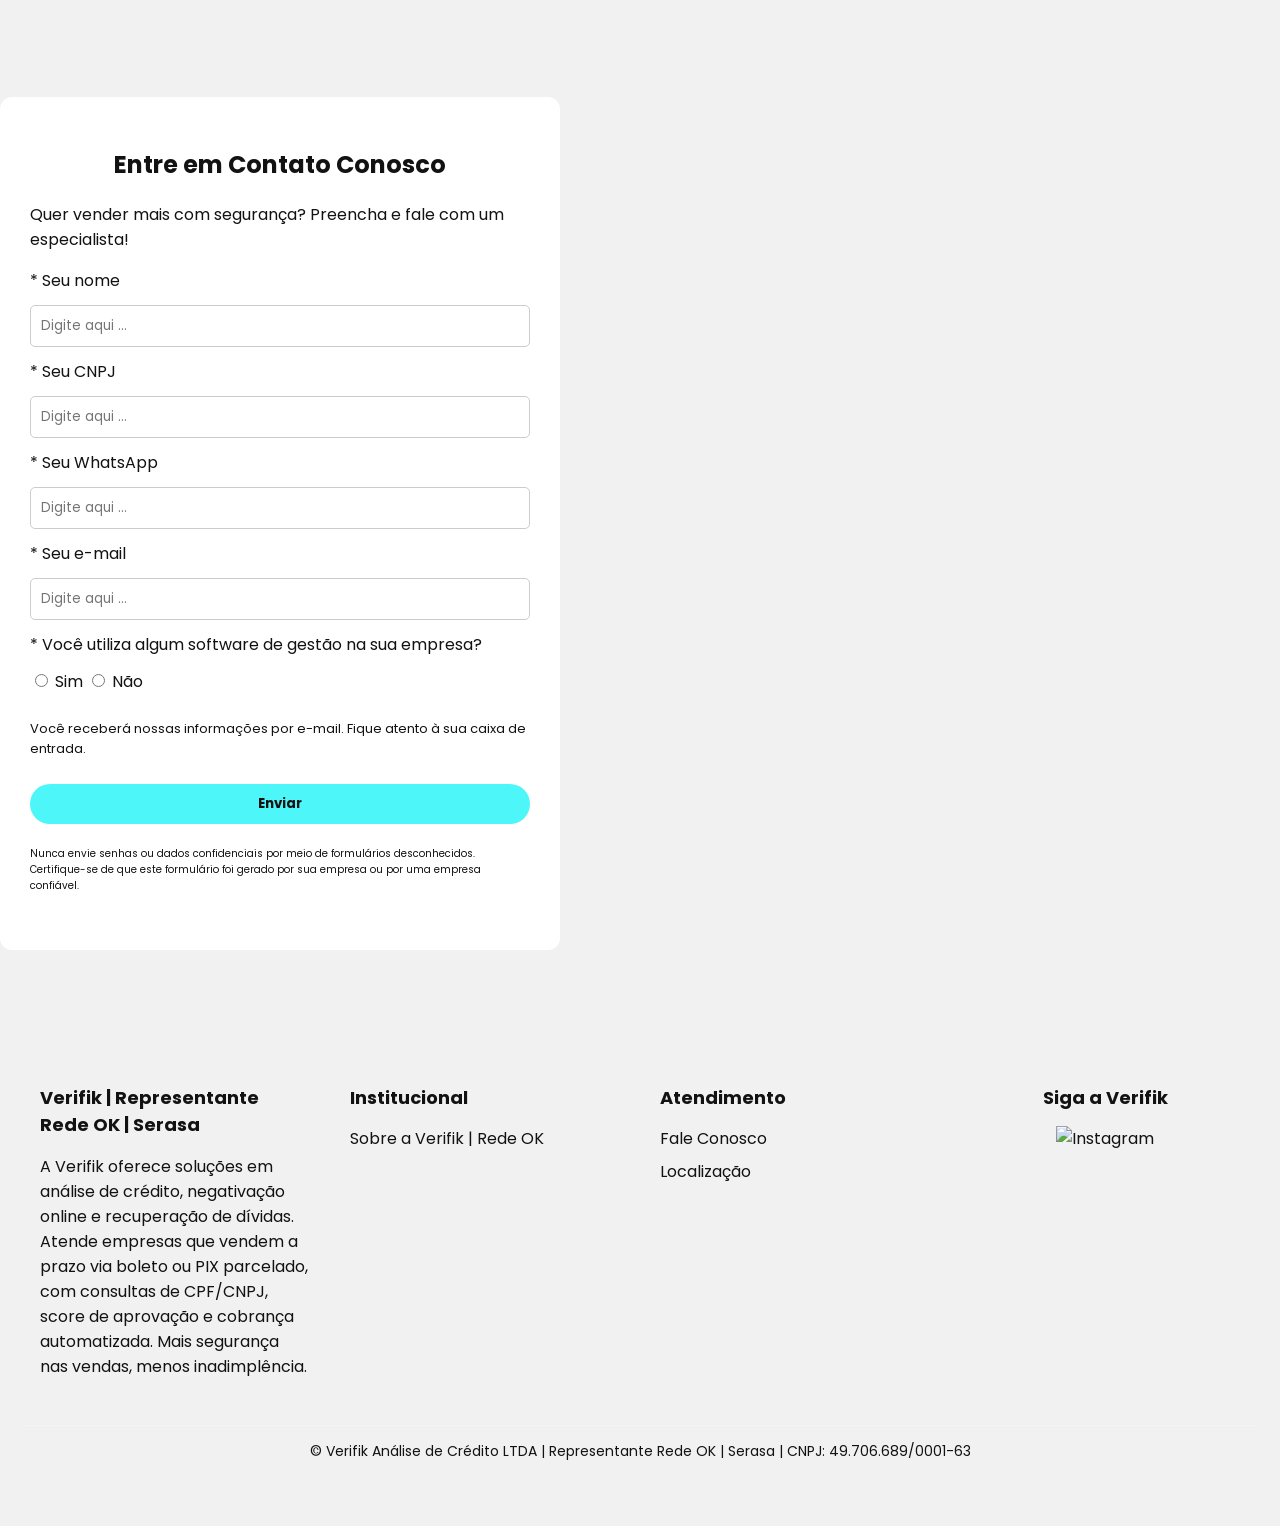
==== commit b803e6eb: "upload" ====
--- a/index.html
+++ b/index.html
@@ -43,12 +43,6 @@
 
           <li><a href="empresa.html">A Empresa</a></li>
           <li><a href="solucoes.html">Soluções</a></li>
-          <li><a
-              href="https://api.whatsapp.com/send?phone=554532257420&text=Quero%20falar%20com%20o%20COMERCIAL">Atendimento
-              | Comercial</a></li>
-          <li><a
-              href="https://api.whatsapp.com/send?phone=554532257420&text=Quero%20falar%20com%20o%20SUPORTE">Atendimento
-              | Suporte</a></li>
           <li><a href="https://app.checkok.com.br/entrar" class="btn-acessar">Acessar</a></li>
         </ul>
       </nav>
@@ -288,42 +282,45 @@
     <img src="Banner.svg" alt="Imagem celular" title="Imagem celular" />
     <div class="formulario-box">
       <h2 class="titulo-formulario">Entre em Contato Conosco</h2>
-      <form action="https://formsubmit.co/verifik@verifik.com.br" method="POST" />
       <p>Quer vender mais com segurança? Preencha e fale com um especialista!</p>
 
-      <label>* Seu nome</label>
-      <input type="text" name="nome" placeholder="Digite aqui ..." required />
-
-      <label>* Seu CNPJ</label>
-      <input type="text" name="cnpj" placeholder="Digite aqui ..." required />
-
-      <label>* Seu WhatsApp</label>
-      <input type="text" name="whatsapp" placeholder="Digite aqui ..." required />
-
-      <label>* Seu e-mail</label>
-      <input type="email" name="email" placeholder="Digite aqui ..." required />
-
-      <label>* Você utiliza algum software de gestão na sua empresa?</label>
-      <div>
-        <input type="radio" name="gestao" value="Sim" /> Sim
-        <input type="radio" name="gestao" value="Não" /> Não
-      </div>
-
-      <p style="font-size: 13px;">
-        Você receberá nossas informações por e-mail. Fique atento à sua caixa de entrada.
-      </p>
-
-      <!-- botão -->
-      <button type="submit">Enviar</button>
-
-      <!-- aviso + links -->
-      <p style="font-size: 10px;">
-        Nunca envie senhas ou dados confidenciais por meio de formulários desconhecidos.
-        Certifique-se de que este formulário foi gerado por sua empresa ou por uma empresa confiável.
-        <br />
-      </p>
-      <input type="hidden" name="_autoresponse" value="Recebemos seus dados! Em breve entraremos em contato.">
+      <form id="contatoForm">
+        <label>* Seu nome</label>
+        <input type="text" name="nome" placeholder="Digite aqui ..." required />
+
+        <label>* Seu CNPJ</label>
+        <input type="text" name="cnpj" placeholder="Digite aqui ..." required />
+
+        <label>* Seu WhatsApp</label>
+        <input type="text" name="whatsapp" placeholder="Digite aqui ..." required />
+
+        <label>* Seu e-mail</label>
+        <input type="email" name="email" placeholder="Digite aqui ..." required />
+
+        <label>* Você utiliza algum software de gestão na sua empresa?</label>
+        <div>
+          <input type="radio" name="gestao" value="Sim" /> Sim
+          <input type="radio" name="gestao" value="Não" /> Não
+        </div>
+
+        <p style="font-size: 13px;">
+          Você receberá nossas informações por e-mail. Fique atento à sua caixa de entrada.
+        </p>
+
+        <!-- botão -->
+        <button type="submit">Enviar</button>
+
+        <!-- aviso + links -->
+        <p style="font-size: 10px;">
+          Nunca envie senhas ou dados confidenciais por meio de formulários desconhecidos.
+          Certifique-se de que este formulário foi gerado por sua empresa ou por uma empresa confiável.
+        </p>
+
+        <input type="hidden" name="_autoresponse" value="Recebemos seus dados! Em breve entraremos em contato.">
       </form>
+
+      <!-- mensagem de retorno -->
+      <p id="mensagem" style="margin-top:10px;"></p>
     </div>
   </section>
 
@@ -382,10 +379,10 @@
         <button id="sendName">Enviar</button>
       </div>
 
-      <!-- Campo E-mail -->
-      <div id="emailInput" style="display: none;">
-        <input type="email" id="userEmail" placeholder="Digite seu e-mail" />
-        <button id="sendEmail">Enviar</button>
+      <!-- Campo para CNPJ -->
+      <div id="cnpjInput" style="display:none;">
+        <input type="text" id="userCnpj" placeholder="Digite seu CNPJ" maxlength="18" />
+        <button id="sendCnpj">Enviar</button>
       </div>
     </div>
   </div>
@@ -393,7 +390,43 @@
   <!-- Botão de voltar ao topo -->
   <button id="scrollTopBtn" class="scroll-top">↑</button>
 
-  <script src="script.js"></script>
+
+      <script>
+        document.getElementById("contatoForm").addEventListener("submit", function (e) {
+          e.preventDefault(); // impede recarregar a página
+
+          const form = e.target;
+
+          const data = {
+            nome: form.nome.value,
+            cnpj: form.cnpj.value,
+            whatsapp: form.whatsapp.value,
+            email: form.email.value,
+            gestao: form.gestao.value,
+            _autoresponse: form._autoresponse.value
+          };
+
+          fetch("https://formsubmit.co/ajax/verifik@verifik.com.br", {
+            method: "POST",
+            headers: {
+              "Content-Type": "application/json",
+              "Accept": "application/json"
+            },
+            body: JSON.stringify(data)
+          })
+            .then(response => response.json())
+            .then(() => {
+              document.getElementById("mensagem").innerText = "✅ Obrigado por responder!";
+              form.reset();
+            })
+            .catch(() => {
+              document.getElementById("mensagem").innerText = "⚠️ Erro ao enviar, tente novamente.";
+            });
+        });
+      </script>
+
+
+      <script src="script.js"></script>
 </body>
 
 </html>
--- a/style.css
+++ b/style.css
@@ -1523,7 +1523,7 @@
 
 /* Botão Enviar */
 #chatInput button,
-#emailInput button {
+#cnpjInput button {
   padding: 10px 16px;
   background-color: #4DF6F9;
   color: #121212;
@@ -1535,6 +1535,6 @@
 }
 
 #chatInput button:hover,
-#emailInput button:hover {
+#cnpjInput button:hover {
   background-color: #4DF6F9;
-}
+}
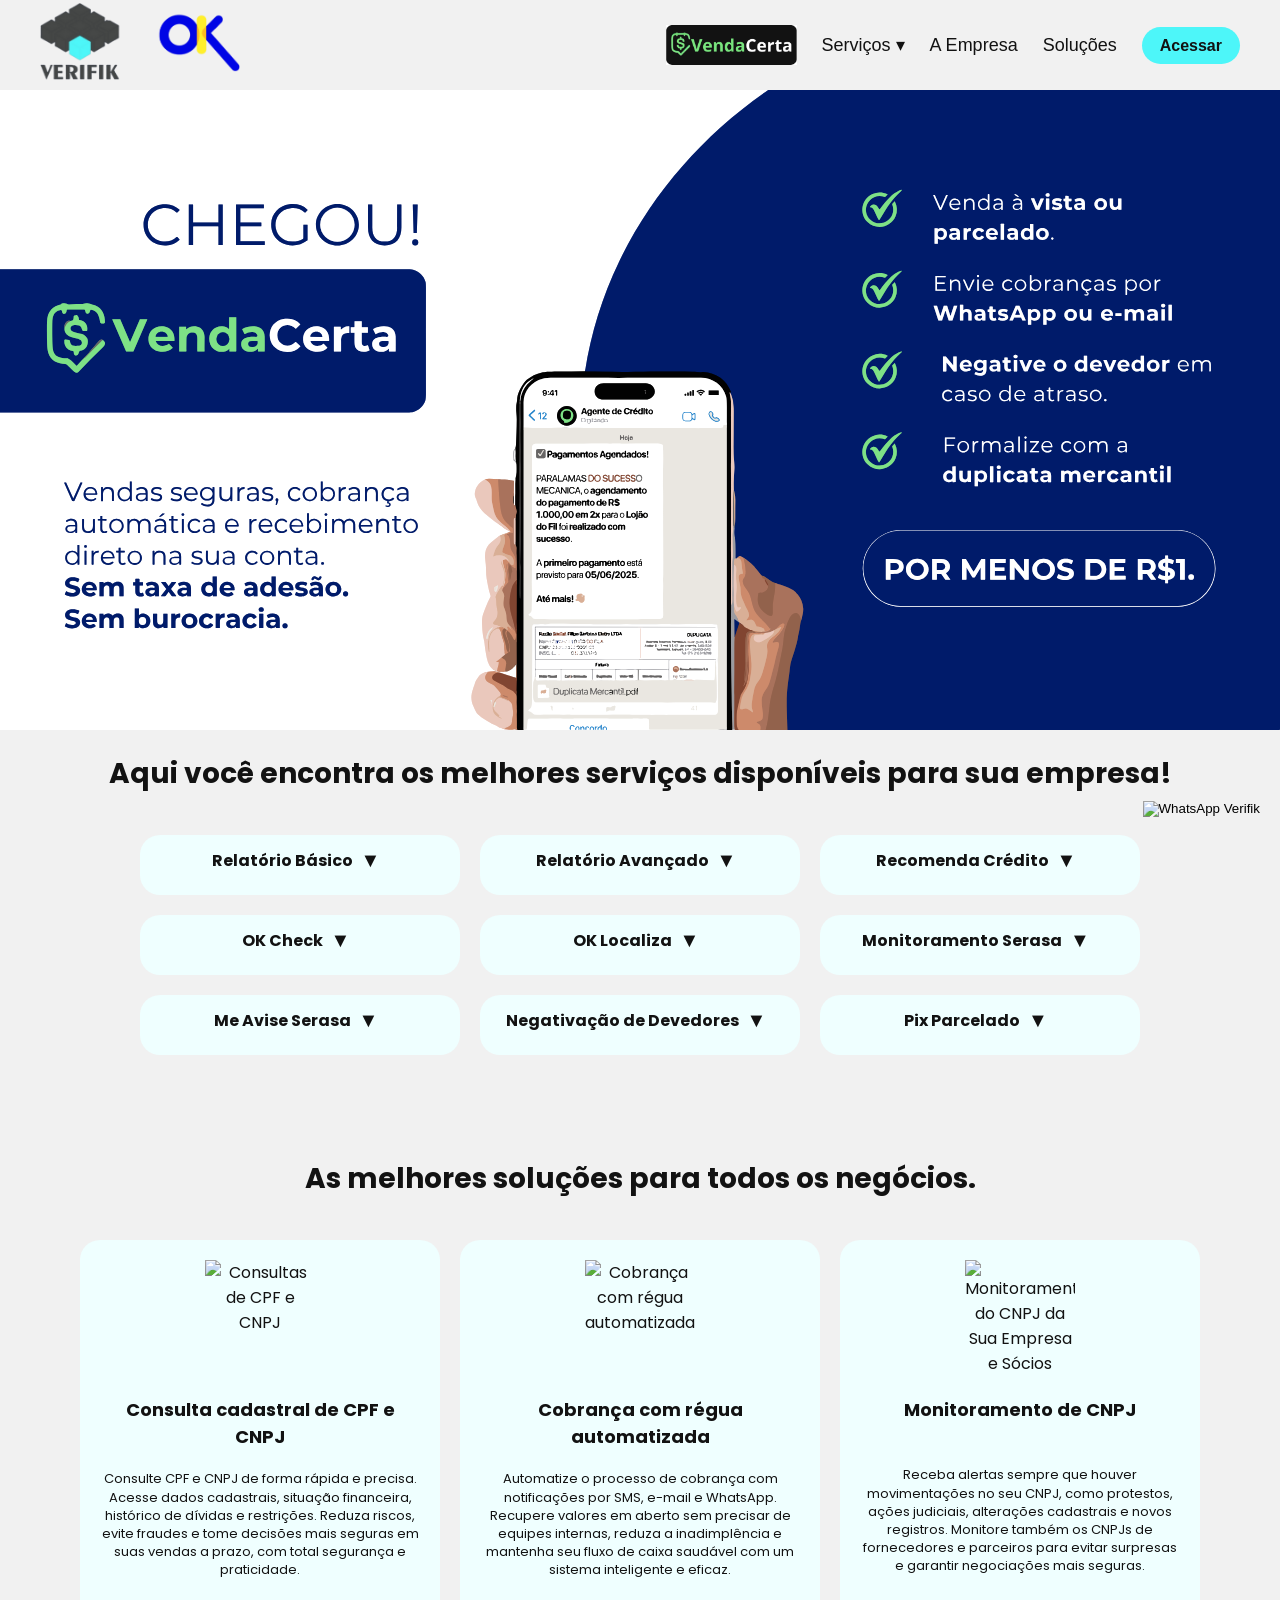
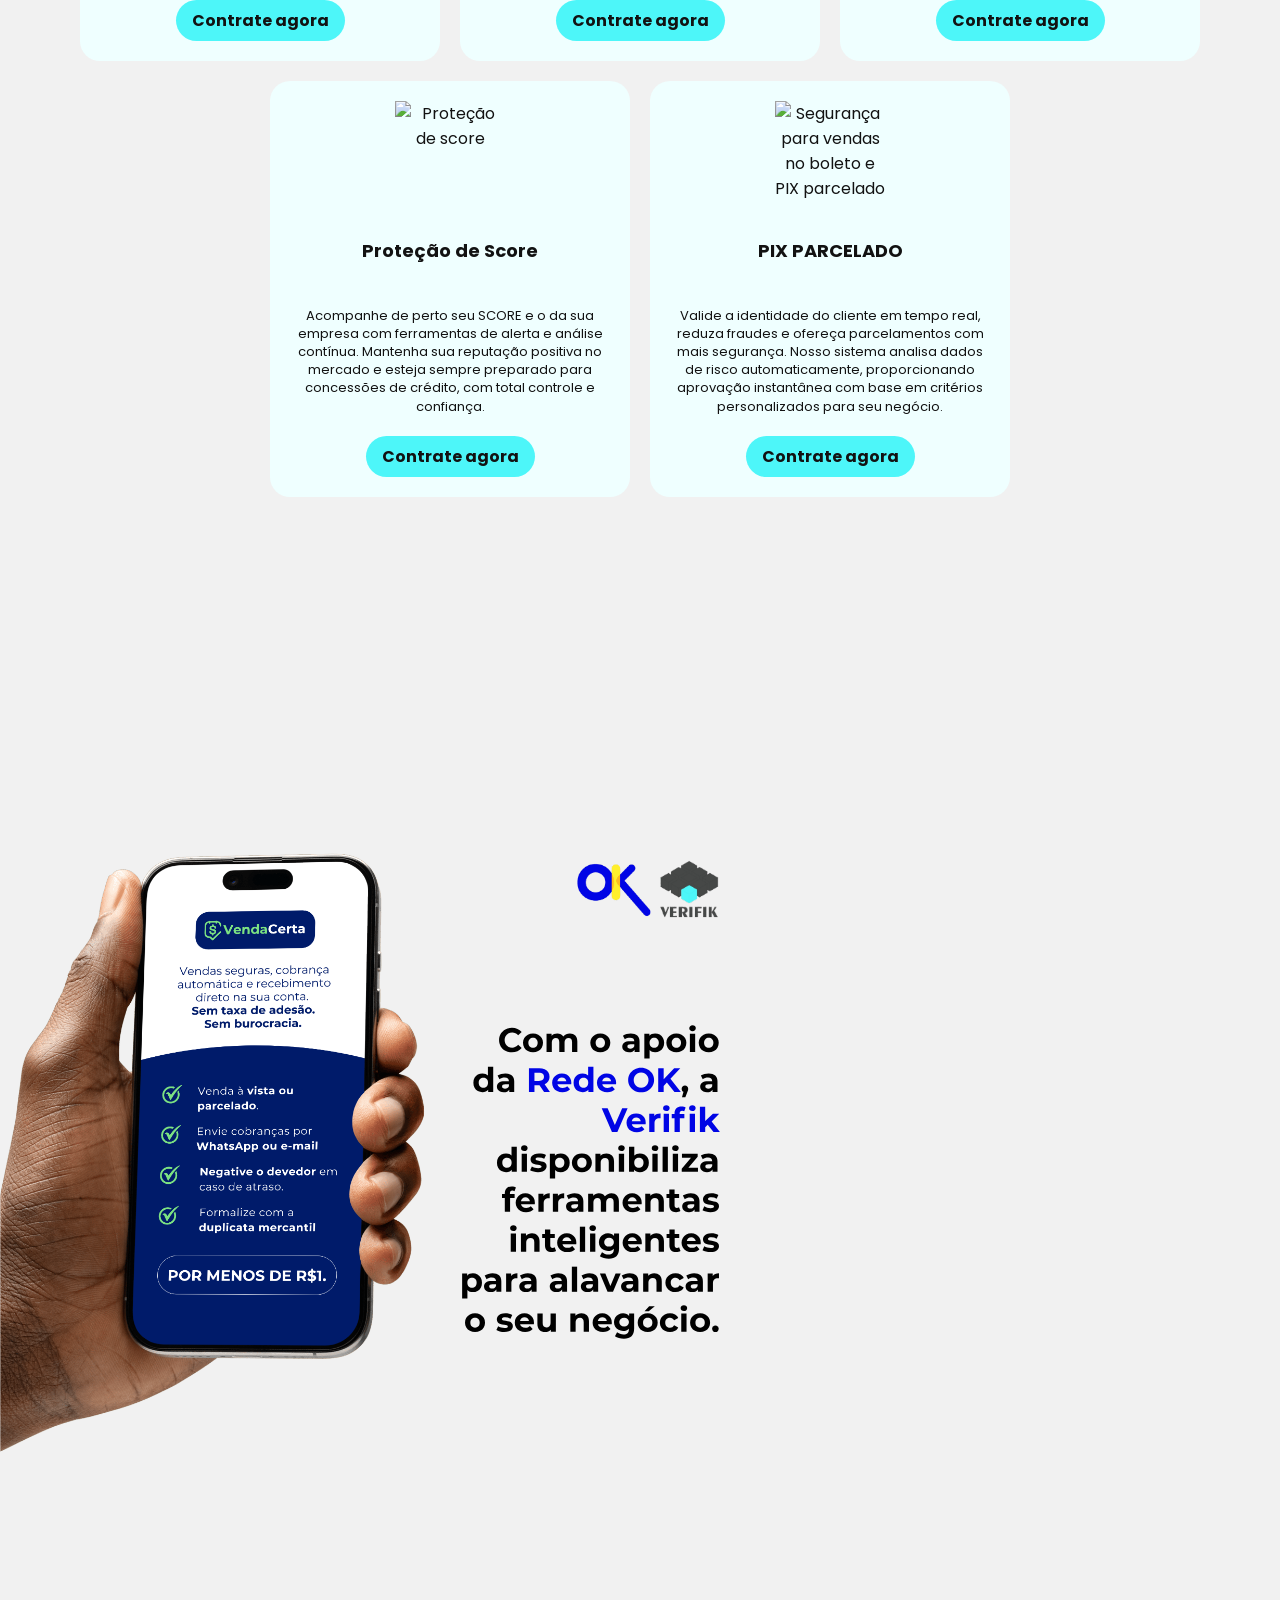
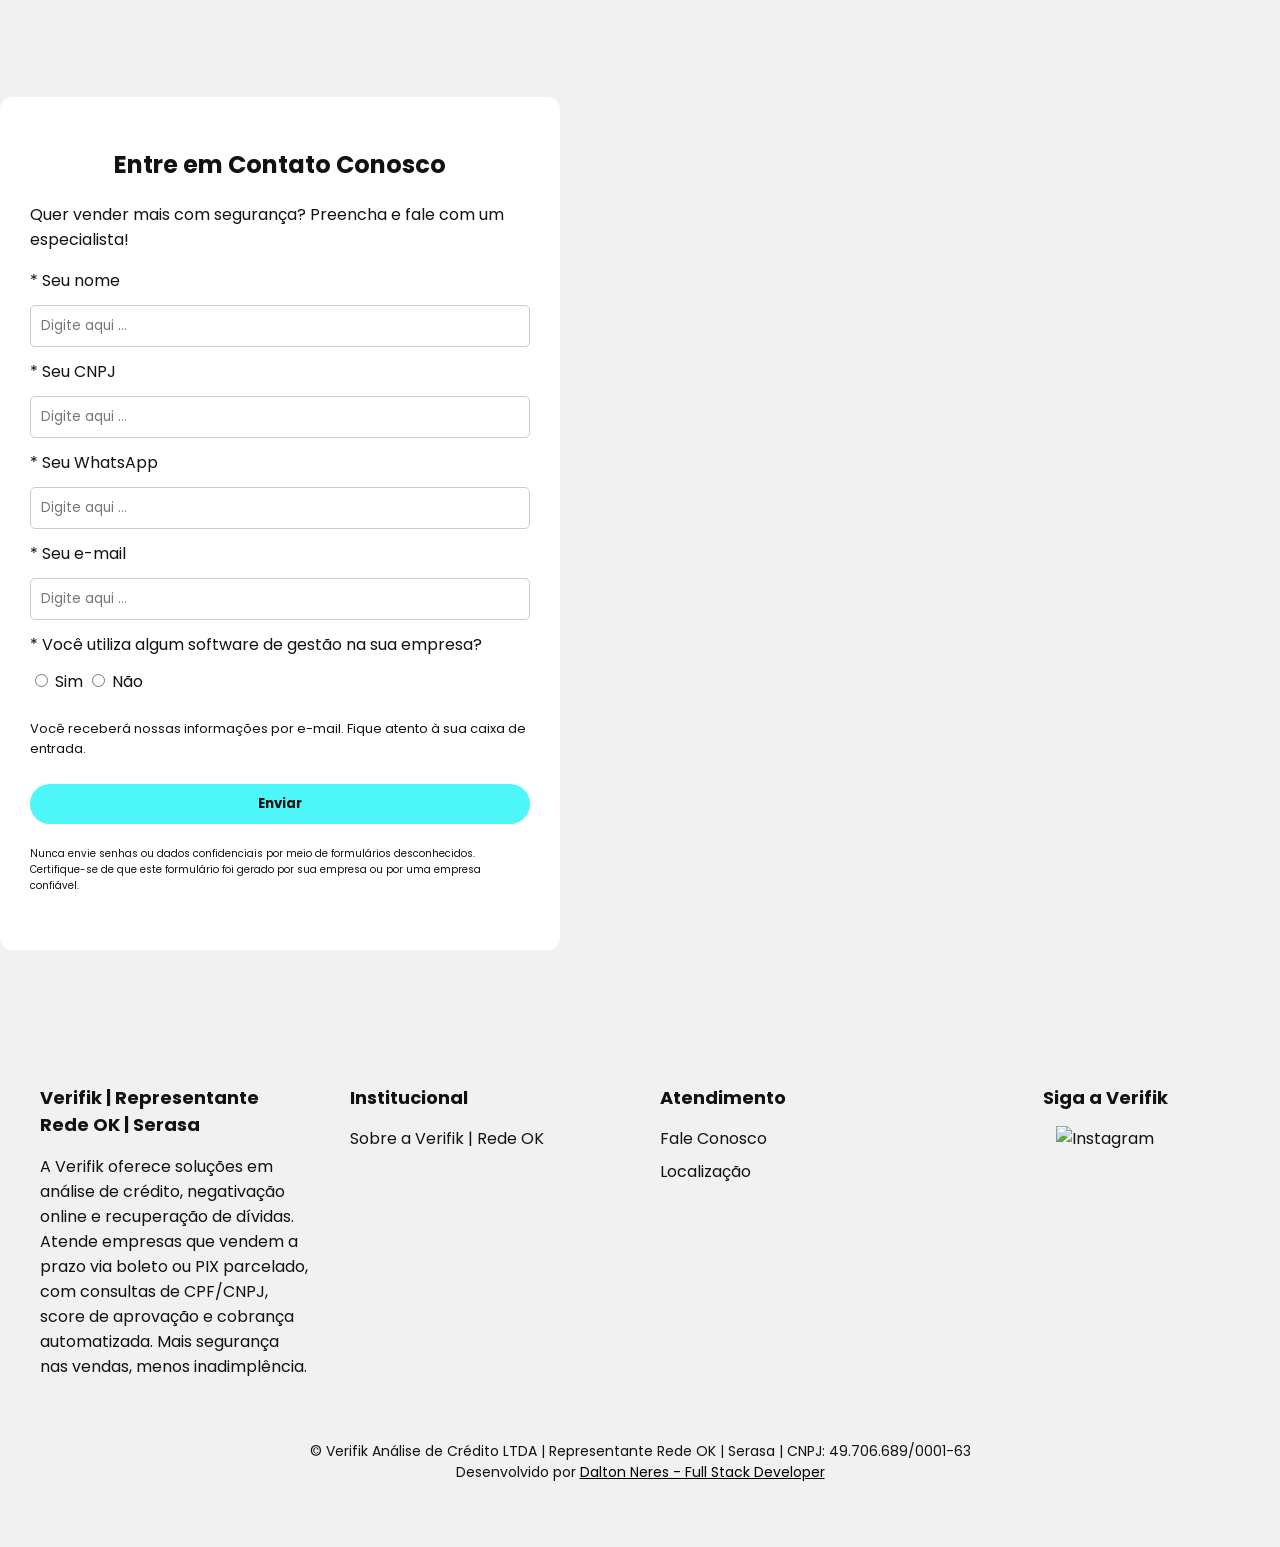
==== commit be2a3ddf: "upload" ====
--- a/index.html
+++ b/index.html
@@ -359,9 +359,10 @@
         </div>
     </div>
 
-    <p class="rodape-final">
-      © Verifik Análise de Crédito LTDA | Representante Rede OK | Serasa | CNPJ: 49.706.689/0001-63
-    </p>
+<p class="rodape-final">
+  © Verifik Análise de Crédito LTDA | Representante Rede OK | Serasa | CNPJ: 49.706.689/0001-63 <br>
+  Desenvolvido por <a href="https://github.com/daltonneres" target="_blank" style="color: black;">Dalton Neres - Full Stack Developer</a>
+</p>
   </footer>
 
   <!-- Botão WhatsApp com menu -->
